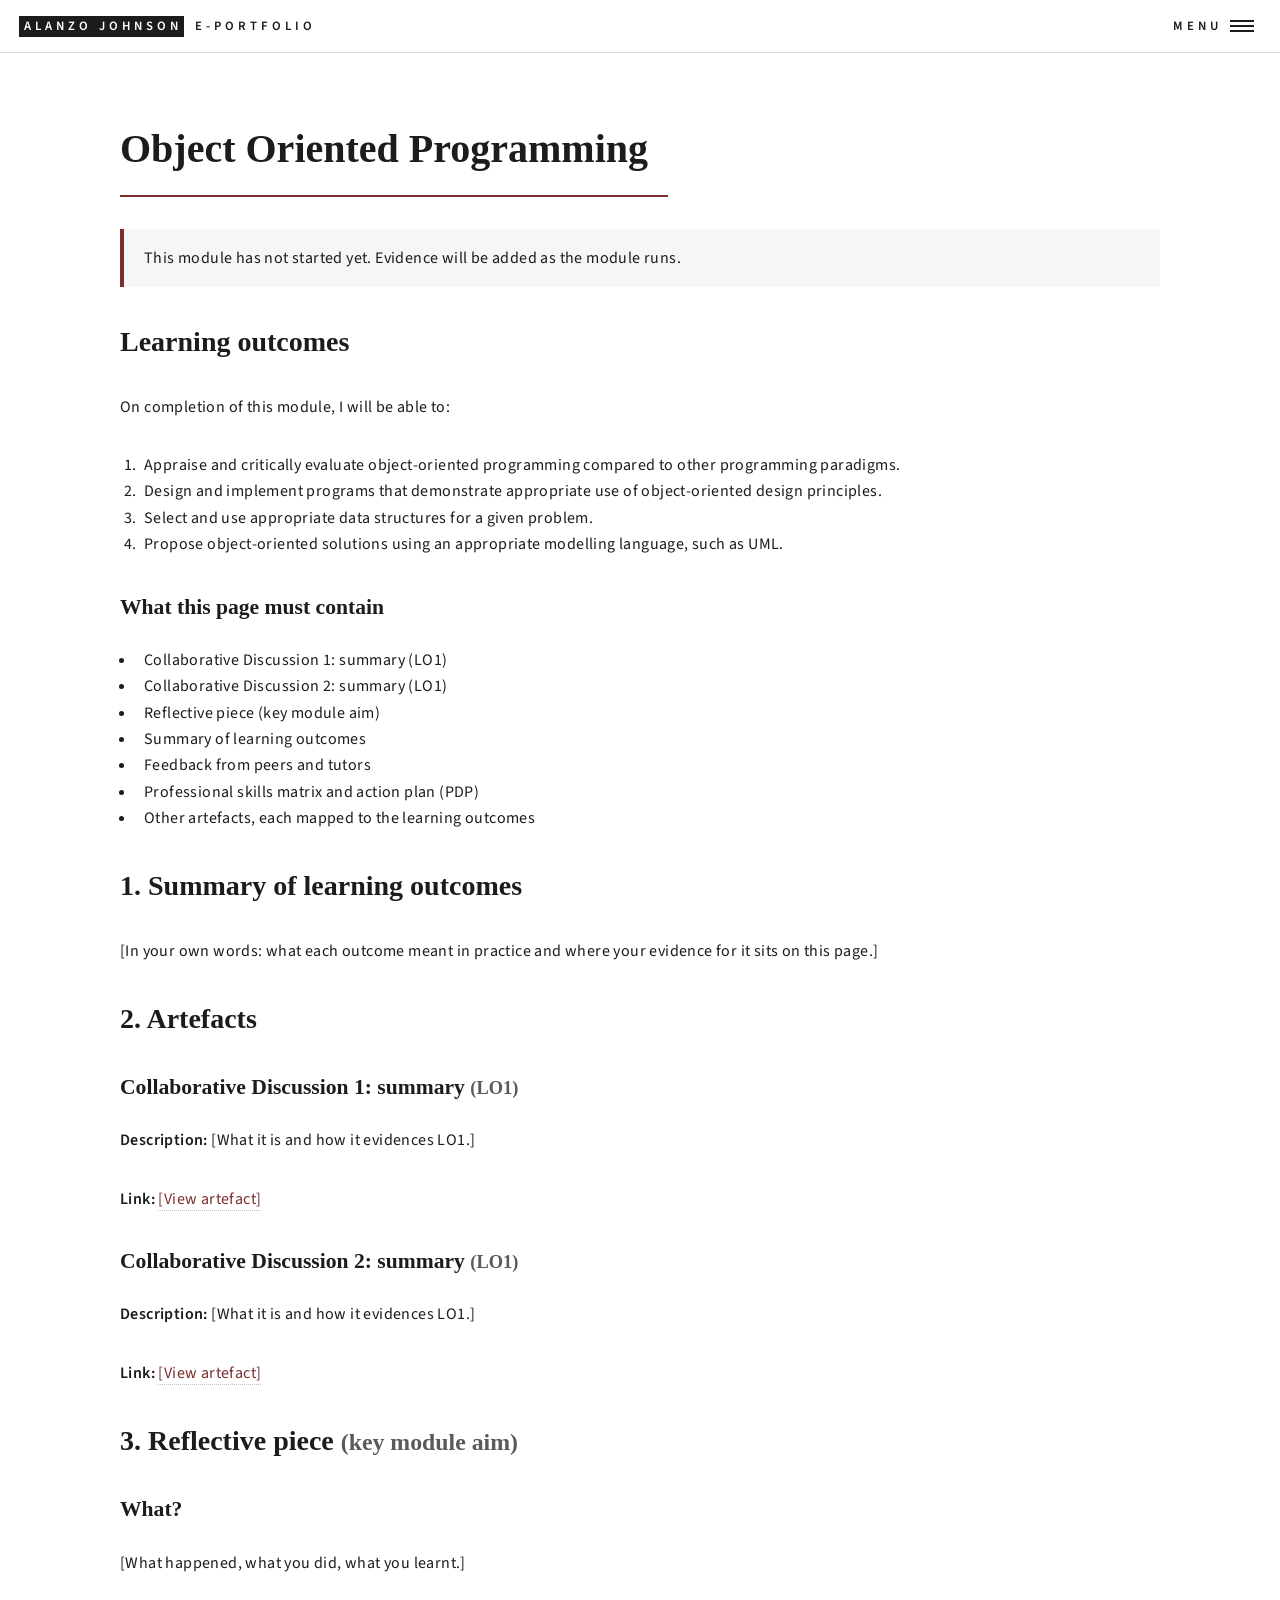
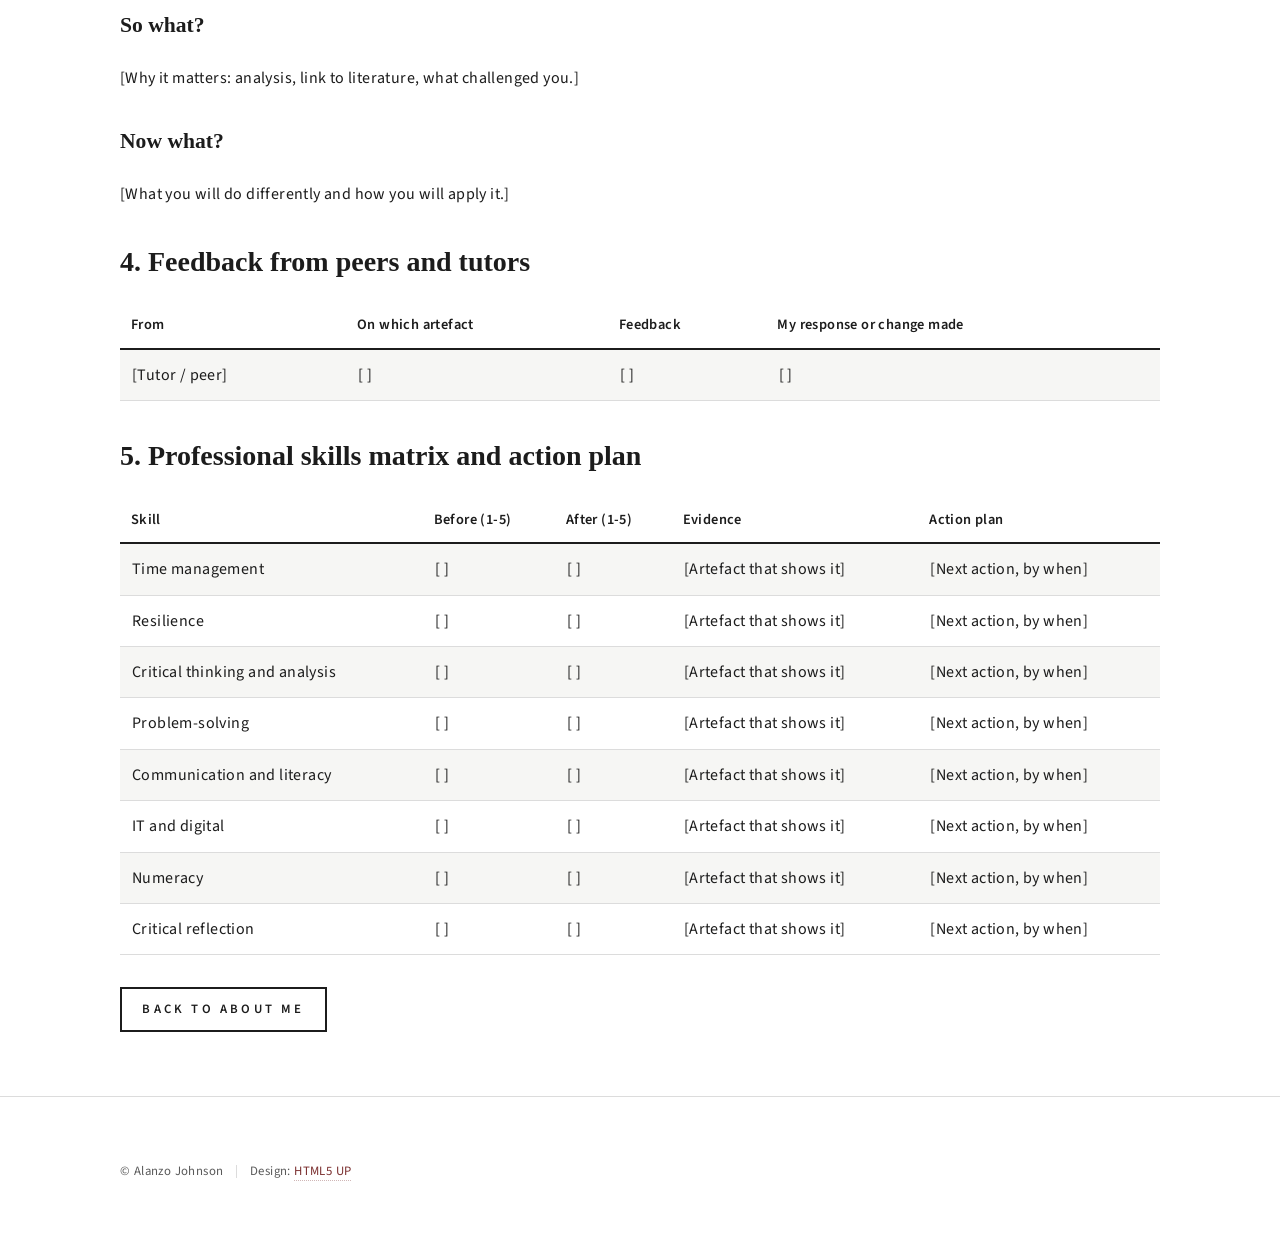
==== object-oriented-programming.html @ 995138ea "Add files via upload" ====
<!DOCTYPE HTML>
<!--
	Forty by HTML5 UP
	html5up.net | @ajlkn
	Free for personal and commercial use under the CCA 3.0 license (html5up.net/license)
-->
<html lang="en">
	<head>
		<title>Object Oriented Programming | Alanzo Johnson e-Portfolio</title>
		<meta charset="utf-8" />
		<meta name="viewport" content="width=device-width, initial-scale=1" />
		<link rel="stylesheet" href="assets/css/main.css" />
		<link rel="stylesheet" href="assets/css/custom.css" />
		<noscript><link rel="stylesheet" href="assets/css/noscript.css" /></noscript>
	</head>
	<body class="is-preload">
		<div id="wrapper">

			<!-- SITE HEADER (same on every page) -->
			<header id="header">
				<a href="index.html" class="logo"><strong>Alanzo Johnson</strong> <span>e-Portfolio</span></a>
				<nav><a href="#menu">Menu</a></nav>
			</header>

			<!-- NAVIGATION MENU (same on every page) -->
			<nav id="menu">
				<ul class="links">
					<li><a href="index.html">About Me</a></li>
					<li><a href="secure-software-development.html">Secure Software Development</a></li>
					<li><a href="object-oriented-programming.html">Object Oriented Programming</a></li>
					<li><a href="security-risk-management.html">Security Risk Management</a></li>
					<li><a href="software-engineering-project-management.html">Software Engineering Project Management</a></li>
					<li><a href="research-methods-professional-practice.html">Research Methods and Professional Practice</a></li>
				</ul>
			</nav>

			<div id="main" class="alt">
				<section id="one">
					<div class="inner">

						<header class="major"><h1>Object Oriented Programming</h1></header>

						<div class="status-note">This module has not started yet. Evidence will be added as the module runs.</div>

						<!-- LEARNING OUTCOMES (official) -->
						<h2 id="outcomes">Learning outcomes</h2>
						<p>On completion of this module, I will be able to:</p>
						<ol>
							<li>Appraise and critically evaluate object-oriented programming compared to other programming paradigms.</li>
							<li>Design and implement programs that demonstrate appropriate use of object-oriented design principles.</li>
							<li>Select and use appropriate data structures for a given problem.</li>
							<li>Propose object-oriented solutions using an appropriate modelling language, such as UML.</li>
						</ol>

						<!-- E-PORTFOLIO REQUIREMENTS CHECKLIST -->
						<h3>What this page must contain</h3>
						<ul>
							<li>Collaborative Discussion 1: summary (LO1)</li>
							<li>Collaborative Discussion 2: summary (LO1)</li>
							<li>Reflective piece (key module aim)</li>
							<li>Summary of learning outcomes</li>
							<li>Feedback from peers and tutors</li>
							<li>Professional skills matrix and action plan (PDP)</li>
							<li>Other artefacts, each mapped to the learning outcomes</li>
						</ul>

						<!-- SUMMARY OF LEARNING OUTCOMES (your own words) -->
						<h2 id="summary">1. Summary of learning outcomes</h2>
						<p>[In your own words: what each outcome meant in practice and where your evidence for it sits on this page.]</p>

						<!-- ARTEFACTS -->
						<h2 id="artefacts">2. Artefacts</h2>
						<h3>Collaborative Discussion 1: summary <span class="lo-ref">(LO1)</span></h3>
						<p><strong>Description:</strong> [What it is and how it evidences LO1.]</p>
						<p><strong>Link:</strong> <a href="[link]">[View artefact]</a></p>

						<h3>Collaborative Discussion 2: summary <span class="lo-ref">(LO1)</span></h3>
						<p><strong>Description:</strong> [What it is and how it evidences LO1.]</p>
						<p><strong>Link:</strong> <a href="[link]">[View artefact]</a></p>

						<!-- REFLECTIVE PIECE: What? So what? Now what? (Rolfe et al., 2001) -->
						<h2 id="reflection">3. Reflective piece <span class="lo-ref">(key module aim)</span></h2>
						<h3>What?</h3>
						<p>[What happened, what you did, what you learnt.]</p>
						<h3>So what?</h3>
						<p>[Why it matters: analysis, link to literature, what challenged you.]</p>
						<h3>Now what?</h3>
						<p>[What you will do differently and how you will apply it.]</p>

						<!-- FEEDBACK -->
						<h2 id="feedback">4. Feedback from peers and tutors</h2>
						<div class="table-wrapper">
							<table>
								<thead><tr><th>From</th><th>On which artefact</th><th>Feedback</th><th>My response or change made</th></tr></thead>
								<tbody><tr><td>[Tutor / peer]</td><td>[ ]</td><td>[ ]</td><td>[ ]</td></tr></tbody>
							</table>
						</div>

						<!-- SKILLS MATRIX: rate 1 (novice) to 5 (expert) -->
						<h2 id="skills">5. Professional skills matrix and action plan</h2>
						<div class="table-wrapper">
							<table>
								<thead><tr><th>Skill</th><th>Before (1-5)</th><th>After (1-5)</th><th>Evidence</th><th>Action plan</th></tr></thead>
								<tbody>
									<tr><td>Time management</td><td>[ ]</td><td>[ ]</td><td>[Artefact that shows it]</td><td>[Next action, by when]</td></tr>
									<tr><td>Resilience</td><td>[ ]</td><td>[ ]</td><td>[Artefact that shows it]</td><td>[Next action, by when]</td></tr>
									<tr><td>Critical thinking and analysis</td><td>[ ]</td><td>[ ]</td><td>[Artefact that shows it]</td><td>[Next action, by when]</td></tr>
									<tr><td>Problem-solving</td><td>[ ]</td><td>[ ]</td><td>[Artefact that shows it]</td><td>[Next action, by when]</td></tr>
									<tr><td>Communication and literacy</td><td>[ ]</td><td>[ ]</td><td>[Artefact that shows it]</td><td>[Next action, by when]</td></tr>
									<tr><td>IT and digital</td><td>[ ]</td><td>[ ]</td><td>[Artefact that shows it]</td><td>[Next action, by when]</td></tr>
									<tr><td>Numeracy</td><td>[ ]</td><td>[ ]</td><td>[Artefact that shows it]</td><td>[Next action, by when]</td></tr>
									<tr><td>Critical reflection</td><td>[ ]</td><td>[ ]</td><td>[Artefact that shows it]</td><td>[Next action, by when]</td></tr>
								</tbody>
							</table>
						</div>

						<ul class="actions"><li><a href="index.html" class="button">Back to About Me</a></li></ul>

					</div>
				</section>
			</div>

			<!-- FOOTER (keep the HTML5 UP credit: licence requirement) -->
			<footer id="footer">
				<div class="inner">
					<ul class="copyright">
						<li>&copy; Alanzo Johnson</li><li>Design: <a href="https://html5up.net">HTML5 UP</a></li>
					</ul>
				</div>
			</footer>

		</div>

		<!-- Scripts: do not change -->
		<script src="assets/js/jquery.min.js"></script>
		<script src="assets/js/jquery.scrolly.min.js"></script>
		<script src="assets/js/jquery.scrollex.min.js"></script>
		<script src="assets/js/browser.min.js"></script>
		<script src="assets/js/breakpoints.min.js"></script>
		<script src="assets/js/util.js"></script>
		<script src="assets/js/main.js"></script>
	</body>
</html>
---- assets/css/main.css ----
@import url(fontawesome-all.min.css);
@import url("https://fonts.googleapis.com/css?family=Source+Sans+Pro:300,300italic,600,600italic");

/*
	Forty by HTML5 UP
	html5up.net | @ajlkn
	Free for personal and commercial use under the CCA 3.0 license (html5up.net/license)
*/

html, body, div, span, applet, object,
iframe, h1, h2, h3, h4, h5, h6, p, blockquote,
pre, a, abbr, acronym, address, big, cite,
code, del, dfn, em, img, ins, kbd, q, s, samp,
small, strike, strong, sub, sup, tt, var, b,
u, i, center, dl, dt, dd, ol, ul, li, fieldset,
form, label, legend, table, caption, tbody,
tfoot, thead, tr, th, td, article, aside,
canvas, details, embed, figure, figcaption,
footer, header, hgroup, menu, nav, output, ruby,
section, summary, time, mark, audio, video {
	margin: 0;
	padding: 0;
	border: 0;
	font-size: 100%;
	font: inherit;
	vertical-align: baseline;}

article, aside, details, figcaption, figure,
footer, header, hgroup, menu, nav, section {
	display: block;}

body {
	line-height: 1;
}

ol, ul {
	list-style: none;
}

blockquote, q {
	quotes: none;
}

	blockquote:before, blockquote:after, q:before, q:after {
		content: '';
		content: none;
	}

table {
	border-collapse: collapse;
	border-spacing: 0;
}

body {
	-webkit-text-size-adjust: none;
}

mark {
	background-color: transparent;
	color: inherit;
}

input::-moz-focus-inner {
	border: 0;
	padding: 0;
}

input, select, textarea {
	-moz-appearance: none;
	-webkit-appearance: none;
	-ms-appearance: none;
	appearance: none;
}

/* Basic */

	@-ms-viewport {
		width: device-width;
	}

	body {
		-ms-overflow-style: scrollbar;
	}

	@media screen and (max-width: 480px) {

		html, body {
			min-width: 320px;
		}

	}

	html {
		box-sizing: border-box;
	}

	*, *:before, *:after {
		box-sizing: inherit;
	}

	body {
		background: #242943;
	}

		body.is-preload *, body.is-preload *:before, body.is-preload *:after {
			-moz-animation: none !important;
			-webkit-animation: none !important;
			-ms-animation: none !important;
			animation: none !important;
			-moz-transition: none !important;
			-webkit-transition: none !important;
			-ms-transition: none !important;
			transition: none !important;
		}

/* Type */

	body, input, select, textarea {
		color: #ffffff;
		font-family: "Source Sans Pro", Helvetica, sans-serif;
		font-size: 17pt;
		font-weight: 300;
		letter-spacing: 0.025em;
		line-height: 1.65;
	}

		@media screen and (max-width: 1680px) {

			body, input, select, textarea {
				font-size: 14pt;
			}

		}

		@media screen and (max-width: 1280px) {

			body, input, select, textarea {
				font-size: 12pt;
			}

		}

		@media screen and (max-width: 360px) {

			body, input, select, textarea {
				font-size: 11pt;
			}

		}

	a {
		-moz-transition: color 0.2s ease-in-out, border-bottom-color 0.2s ease-in-out;
		-webkit-transition: color 0.2s ease-in-out, border-bottom-color 0.2s ease-in-out;
		-ms-transition: color 0.2s ease-in-out, border-bottom-color 0.2s ease-in-out;
		transition: color 0.2s ease-in-out, border-bottom-color 0.2s ease-in-out;
		border-bottom: dotted 1px;
		color: inherit;
		text-decoration: none;
	}

		a:hover {
			border-bottom-color: transparent;
			color: #9bf1ff !important;
		}

		a:active {
			color: #53e3fb !important;
		}

	strong, b {
		color: #ffffff;
		font-weight: 600;
	}

	em, i {
		font-style: italic;
	}

	p {
		margin: 0 0 2em 0;
	}

	h1, h2, h3, h4, h5, h6 {
		color: #ffffff;
		font-weight: 600;
		line-height: 1.65;
		margin: 0 0 1em 0;
	}

		h1 a, h2 a, h3 a, h4 a, h5 a, h6 a {
			color: inherit;
			border-bottom: 0;
		}

	h1 {
		font-size: 2.5em;
	}

	h2 {
		font-size: 1.75em;
	}

	h3 {
		font-size: 1.35em;
	}

	h4 {
		font-size: 1.1em;
	}

	h5 {
		font-size: 0.9em;
	}

	h6 {
		font-size: 0.7em;
	}

	@media screen and (max-width: 736px) {

		h1 {
			font-size: 2em;
		}

		h2 {
			font-size: 1.5em;
		}

		h3 {
			font-size: 1.25em;
		}

	}

	sub {
		font-size: 0.8em;
		position: relative;
		top: 0.5em;
	}

	sup {
		font-size: 0.8em;
		position: relative;
		top: -0.5em;
	}

	blockquote {
		border-left: solid 4px rgba(212, 212, 255, 0.1);
		font-style: italic;
		margin: 0 0 2em 0;
		padding: 0.5em 0 0.5em 2em;
	}

	code {
		background: rgba(212, 212, 255, 0.035);
		font-family: "Courier New", monospace;
		font-size: 0.9em;
		margin: 0 0.25em;
		padding: 0.25em 0.65em;
	}

	pre {
		-webkit-overflow-scrolling: touch;
		font-family: "Courier New", monospace;
		font-size: 0.9em;
		margin: 0 0 2em 0;
	}

		pre code {
			display: block;
			line-height: 1.75;
			padding: 1em 1.5em;
			overflow-x: auto;
		}

	hr {
		border: 0;
		border-bottom: solid 1px rgba(212, 212, 255, 0.1);
		margin: 2em 0;
	}

		hr.major {
			margin: 3em 0;
		}

	.align-left {
		text-align: left;
	}

	.align-center {
		text-align: center;
	}

	.align-right {
		text-align: right;
	}

/* Row */

	.row {
		display: flex;
		flex-wrap: wrap;
		box-sizing: border-box;
		align-items: stretch;
	}

		.row > * {
			box-sizing: border-box;
		}

		.row.gtr-uniform > * > :last-child {
			margin-bottom: 0;
		}

		.row.aln-left {
			justify-content: flex-start;
		}

		.row.aln-center {
			justify-content: center;
		}

		.row.aln-right {
			justify-content: flex-end;
		}

		.row.aln-top {
			align-items: flex-start;
		}

		.row.aln-middle {
			align-items: center;
		}

		.row.aln-bottom {
			align-items: flex-end;
		}

		.row > .imp {
			order: -1;
		}

		.row > .col-1 {
			width: 8.33333%;
		}

		.row > .off-1 {
			margin-left: 8.33333%;
		}

		.row > .col-2 {
			width: 16.66667%;
		}

		.row > .off-2 {
			margin-left: 16.66667%;
		}

		.row > .col-3 {
			width: 25%;
		}

		.row > .off-3 {
			margin-left: 25%;
		}

		.row > .col-4 {
			width: 33.33333%;
		}

		.row > .off-4 {
			margin-left: 33.33333%;
		}

		.row > .col-5 {
			width: 41.66667%;
		}

		.row > .off-5 {
			margin-left: 41.66667%;
		}

		.row > .col-6 {
			width: 50%;
		}

		.row > .off-6 {
			margin-left: 50%;
		}

		.row > .col-7 {
			width: 58.33333%;
		}

		.row > .off-7 {
			margin-left: 58.33333%;
		}

		.row > .col-8 {
			width: 66.66667%;
		}

		.row > .off-8 {
			margin-left: 66.66667%;
		}

		.row > .col-9 {
			width: 75%;
		}

		.row > .off-9 {
			margin-left: 75%;
		}

		.row > .col-10 {
			width: 83.33333%;
		}

		.row > .off-10 {
			margin-left: 83.33333%;
		}

		.row > .col-11 {
			width: 91.66667%;
		}

		.row > .off-11 {
			margin-left: 91.66667%;
		}

		.row > .col-12 {
			width: 100%;
		}

		.row > .off-12 {
			margin-left: 100%;
		}

		.row.gtr-0 {
			margin-top: 0;
			margin-left: 0em;
		}

			.row.gtr-0 > * {
				padding: 0 0 0 0em;
			}

			.row.gtr-0.gtr-uniform {
				margin-top: 0em;
			}

				.row.gtr-0.gtr-uniform > * {
					padding-top: 0em;
				}

		.row.gtr-25 {
			margin-top: 0;
			margin-left: -0.5em;
		}

			.row.gtr-25 > * {
				padding: 0 0 0 0.5em;
			}

			.row.gtr-25.gtr-uniform {
				margin-top: -0.5em;
			}

				.row.gtr-25.gtr-uniform > * {
					padding-top: 0.5em;
				}

		.row.gtr-50 {
			margin-top: 0;
			margin-left: -1em;
		}

			.row.gtr-50 > * {
				padding: 0 0 0 1em;
			}

			.row.gtr-50.gtr-uniform {
				margin-top: -1em;
			}

				.row.gtr-50.gtr-uniform > * {
					padding-top: 1em;
				}

		.row {
			margin-top: 0;
			margin-left: -2em;
		}

			.row > * {
				padding: 0 0 0 2em;
			}

			.row.gtr-uniform {
				margin-top: -2em;
			}

				.row.gtr-uniform > * {
					padding-top: 2em;
				}

		.row.gtr-150 {
			margin-top: 0;
			margin-left: -3em;
		}

			.row.gtr-150 > * {
				padding: 0 0 0 3em;
			}

			.row.gtr-150.gtr-uniform {
				margin-top: -3em;
			}

				.row.gtr-150.gtr-uniform > * {
					padding-top: 3em;
				}

		.row.gtr-200 {
			margin-top: 0;
			margin-left: -4em;
		}

			.row.gtr-200 > * {
				padding: 0 0 0 4em;
			}

			.row.gtr-200.gtr-uniform {
				margin-top: -4em;
			}

				.row.gtr-200.gtr-uniform > * {
					padding-top: 4em;
				}

		@media screen and (max-width: 1680px) {

			.row {
				display: flex;
				flex-wrap: wrap;
				box-sizing: border-box;
				align-items: stretch;
			}

				.row > * {
					box-sizing: border-box;
				}

				.row.gtr-uniform > * > :last-child {
					margin-bottom: 0;
				}

				.row.aln-left {
					justify-content: flex-start;
				}

				.row.aln-center {
					justify-content: center;
				}

				.row.aln-right {
					justify-content: flex-end;
				}

				.row.aln-top {
					align-items: flex-start;
				}

				.row.aln-middle {
					align-items: center;
				}

				.row.aln-bottom {
					align-items: flex-end;
				}

				.row > .imp-xlarge {
					order: -1;
				}

				.row > .col-1-xlarge {
					width: 8.33333%;
				}

				.row > .off-1-xlarge {
					margin-left: 8.33333%;
				}

				.row > .col-2-xlarge {
					width: 16.66667%;
				}

				.row > .off-2-xlarge {
					margin-left: 16.66667%;
				}

				.row > .col-3-xlarge {
					width: 25%;
				}

				.row > .off-3-xlarge {
					margin-left: 25%;
				}

				.row > .col-4-xlarge {
					width: 33.33333%;
				}

				.row > .off-4-xlarge {
					margin-left: 33.33333%;
				}

				.row > .col-5-xlarge {
					width: 41.66667%;
				}

				.row > .off-5-xlarge {
					margin-left: 41.66667%;
				}

				.row > .col-6-xlarge {
					width: 50%;
				}

				.row > .off-6-xlarge {
					margin-left: 50%;
				}

				.row > .col-7-xlarge {
					width: 58.33333%;
				}

				.row > .off-7-xlarge {
					margin-left: 58.33333%;
				}

				.row > .col-8-xlarge {
					width: 66.66667%;
				}

				.row > .off-8-xlarge {
					margin-left: 66.66667%;
				}

				.row > .col-9-xlarge {
					width: 75%;
				}

				.row > .off-9-xlarge {
					margin-left: 75%;
				}

				.row > .col-10-xlarge {
					width: 83.33333%;
				}

				.row > .off-10-xlarge {
					margin-left: 83.33333%;
				}

				.row > .col-11-xlarge {
					width: 91.66667%;
				}

				.row > .off-11-xlarge {
					margin-left: 91.66667%;
				}

				.row > .col-12-xlarge {
					width: 100%;
				}

				.row > .off-12-xlarge {
					margin-left: 100%;
				}

				.row.gtr-0 {
					margin-top: 0;
					margin-left: 0em;
				}

					.row.gtr-0 > * {
						padding: 0 0 0 0em;
					}

					.row.gtr-0.gtr-uniform {
						margin-top: 0em;
					}

						.row.gtr-0.gtr-uniform > * {
							padding-top: 0em;
						}

				.row.gtr-25 {
					margin-top: 0;
					margin-left: -0.5em;
				}

					.row.gtr-25 > * {
						padding: 0 0 0 0.5em;
					}

					.row.gtr-25.gtr-uniform {
						margin-top: -0.5em;
					}

						.row.gtr-25.gtr-uniform > * {
							padding-top: 0.5em;
						}

				.row.gtr-50 {
					margin-top: 0;
					margin-left: -1em;
				}

					.row.gtr-50 > * {
						padding: 0 0 0 1em;
					}

					.row.gtr-50.gtr-uniform {
						margin-top: -1em;
					}

						.row.gtr-50.gtr-uniform > * {
							padding-top: 1em;
						}

				.row {
					margin-top: 0;
					margin-left: -2em;
				}

					.row > * {
						padding: 0 0 0 2em;
					}

					.row.gtr-uniform {
						margin-top: -2em;
					}

						.row.gtr-uniform > * {
							padding-top: 2em;
						}

				.row.gtr-150 {
					margin-top: 0;
					margin-left: -3em;
				}

					.row.gtr-150 > * {
						padding: 0 0 0 3em;
					}

					.row.gtr-150.gtr-uniform {
						margin-top: -3em;
					}

						.row.gtr-150.gtr-uniform > * {
							padding-top: 3em;
						}

				.row.gtr-200 {
					margin-top: 0;
					margin-left: -4em;
				}

					.row.gtr-200 > * {
						padding: 0 0 0 4em;
					}

					.row.gtr-200.gtr-uniform {
						margin-top: -4em;
					}

						.row.gtr-200.gtr-uniform > * {
							padding-top: 4em;
						}

		}

		@media screen and (max-width: 1280px) {

			.row {
				display: flex;
				flex-wrap: wrap;
				box-sizing: border-box;
				align-items: stretch;
			}

				.row > * {
					box-sizing: border-box;
				}

				.row.gtr-uniform > * > :last-child {
					margin-bottom: 0;
				}

				.row.aln-left {
					justify-content: flex-start;
				}

				.row.aln-center {
					justify-content: center;
				}

				.row.aln-right {
					justify-content: flex-end;
				}

				.row.aln-top {
					align-items: flex-start;
				}

				.row.aln-middle {
					align-items: center;
				}

				.row.aln-bottom {
					align-items: flex-end;
				}

				.row > .imp-large {
					order: -1;
				}

				.row > .col-1-large {
					width: 8.33333%;
				}

				.row > .off-1-large {
					margin-left: 8.33333%;
				}

				.row > .col-2-large {
					width: 16.66667%;
				}

				.row > .off-2-large {
					margin-left: 16.66667%;
				}

				.row > .col-3-large {
					width: 25%;
				}

				.row > .off-3-large {
					margin-left: 25%;
				}

				.row > .col-4-large {
					width: 33.33333%;
				}

				.row > .off-4-large {
					margin-left: 33.33333%;
				}

				.row > .col-5-large {
					width: 41.66667%;
				}

				.row > .off-5-large {
					margin-left: 41.66667%;
				}

				.row > .col-6-large {
					width: 50%;
				}

				.row > .off-6-large {
					margin-left: 50%;
				}

				.row > .col-7-large {
					width: 58.33333%;
				}

				.row > .off-7-large {
					margin-left: 58.33333%;
				}

				.row > .col-8-large {
					width: 66.66667%;
				}

				.row > .off-8-large {
					margin-left: 66.66667%;
				}

				.row > .col-9-large {
					width: 75%;
				}

				.row > .off-9-large {
					margin-left: 75%;
				}

				.row > .col-10-large {
					width: 83.33333%;
				}

				.row > .off-10-large {
					margin-left: 83.33333%;
				}

				.row > .col-11-large {
					width: 91.66667%;
				}

				.row > .off-11-large {
					margin-left: 91.66667%;
				}

				.row > .col-12-large {
					width: 100%;
				}

				.row > .off-12-large {
					margin-left: 100%;
				}

				.row.gtr-0 {
					margin-top: 0;
					margin-left: 0em;
				}

					.row.gtr-0 > * {
						padding: 0 0 0 0em;
					}

					.row.gtr-0.gtr-uniform {
						margin-top: 0em;
					}

						.row.gtr-0.gtr-uniform > * {
							padding-top: 0em;
						}

				.row.gtr-25 {
					margin-top: 0;
					margin-left: -0.375em;
				}

					.row.gtr-25 > * {
						padding: 0 0 0 0.375em;
					}

					.row.gtr-25.gtr-uniform {
						margin-top: -0.375em;
					}

						.row.gtr-25.gtr-uniform > * {
							padding-top: 0.375em;
						}

				.row.gtr-50 {
					margin-top: 0;
					margin-left: -0.75em;
				}

					.row.gtr-50 > * {
						padding: 0 0 0 0.75em;
					}

					.row.gtr-50.gtr-uniform {
						margin-top: -0.75em;
					}

						.row.gtr-50.gtr-uniform > * {
							padding-top: 0.75em;
						}

				.row {
					margin-top: 0;
					margin-left: -1.5em;
				}

					.row > * {
						padding: 0 0 0 1.5em;
					}

					.row.gtr-uniform {
						margin-top: -1.5em;
					}

						.row.gtr-uniform > * {
							padding-top: 1.5em;
						}

				.row.gtr-150 {
					margin-top: 0;
					margin-left: -2.25em;
				}

					.row.gtr-150 > * {
						padding: 0 0 0 2.25em;
					}

					.row.gtr-150.gtr-uniform {
						margin-top: -2.25em;
					}

						.row.gtr-150.gtr-uniform > * {
							padding-top: 2.25em;
						}

				.row.gtr-200 {
					margin-top: 0;
					margin-left: -3em;
				}

					.row.gtr-200 > * {
						padding: 0 0 0 3em;
					}

					.row.gtr-200.gtr-uniform {
						margin-top: -3em;
					}

						.row.gtr-200.gtr-uniform > * {
							padding-top: 3em;
						}

		}

		@media screen and (max-width: 980px) {

			.row {
				display: flex;
				flex-wrap: wrap;
				box-sizing: border-box;
				align-items: stretch;
			}

				.row > * {
					box-sizing: border-box;
				}

				.row.gtr-uniform > * > :last-child {
					margin-bottom: 0;
				}

				.row.aln-left {
					justify-content: flex-start;
				}

				.row.aln-center {
					justify-content: center;
				}

				.row.aln-right {
					justify-content: flex-end;
				}

				.row.aln-top {
					align-items: flex-start;
				}

				.row.aln-middle {
					align-items: center;
				}

				.row.aln-bottom {
					align-items: flex-end;
				}

				.row > .imp-medium {
					order: -1;
				}

				.row > .col-1-medium {
					width: 8.33333%;
				}

				.row > .off-1-medium {
					margin-left: 8.33333%;
				}

				.row > .col-2-medium {
					width: 16.66667%;
				}

				.row > .off-2-medium {
					margin-left: 16.66667%;
				}

				.row > .col-3-medium {
					width: 25%;
				}

				.row > .off-3-medium {
					margin-left: 25%;
				}

				.row > .col-4-medium {
					width: 33.33333%;
				}

				.row > .off-4-medium {
					margin-left: 33.33333%;
				}

				.row > .col-5-medium {
					width: 41.66667%;
				}

				.row > .off-5-medium {
					margin-left: 41.66667%;
				}

				.row > .col-6-medium {
					width: 50%;
				}

				.row > .off-6-medium {
					margin-left: 50%;
				}

				.row > .col-7-medium {
					width: 58.33333%;
				}

				.row > .off-7-medium {
					margin-left: 58.33333%;
				}

				.row > .col-8-medium {
					width: 66.66667%;
				}

				.row > .off-8-medium {
					margin-left: 66.66667%;
				}

				.row > .col-9-medium {
					width: 75%;
				}

				.row > .off-9-medium {
					margin-left: 75%;
				}

				.row > .col-10-medium {
					width: 83.33333%;
				}

				.row > .off-10-medium {
					margin-left: 83.33333%;
				}

				.row > .col-11-medium {
					width: 91.66667%;
				}

				.row > .off-11-medium {
					margin-left: 91.66667%;
				}

				.row > .col-12-medium {
					width: 100%;
				}

				.row > .off-12-medium {
					margin-left: 100%;
				}

				.row.gtr-0 {
					margin-top: 0;
					margin-left: 0em;
				}

					.row.gtr-0 > * {
						padding: 0 0 0 0em;
					}

					.row.gtr-0.gtr-uniform {
						margin-top: 0em;
					}

						.row.gtr-0.gtr-uniform > * {
							padding-top: 0em;
						}

				.row.gtr-25 {
					margin-top: 0;
					margin-left: -0.375em;
				}

					.row.gtr-25 > * {
						padding: 0 0 0 0.375em;
					}

					.row.gtr-25.gtr-uniform {
						margin-top: -0.375em;
					}

						.row.gtr-25.gtr-uniform > * {
							padding-top: 0.375em;
						}

				.row.gtr-50 {
					margin-top: 0;
					margin-left: -0.75em;
				}

					.row.gtr-50 > * {
						padding: 0 0 0 0.75em;
					}

					.row.gtr-50.gtr-uniform {
						margin-top: -0.75em;
					}

						.row.gtr-50.gtr-uniform > * {
							padding-top: 0.75em;
						}

				.row {
					margin-top: 0;
					margin-left: -1.5em;
				}

					.row > * {
						padding: 0 0 0 1.5em;
					}

					.row.gtr-uniform {
						margin-top: -1.5em;
					}

						.row.gtr-uniform > * {
							padding-top: 1.5em;
						}

				.row.gtr-150 {
					margin-top: 0;
					margin-left: -2.25em;
				}

					.row.gtr-150 > * {
						padding: 0 0 0 2.25em;
					}

					.row.gtr-150.gtr-uniform {
						margin-top: -2.25em;
					}

						.row.gtr-150.gtr-uniform > * {
							padding-top: 2.25em;
						}

				.row.gtr-200 {
					margin-top: 0;
					margin-left: -3em;
				}

					.row.gtr-200 > * {
						padding: 0 0 0 3em;
					}

					.row.gtr-200.gtr-uniform {
						margin-top: -3em;
					}

						.row.gtr-200.gtr-uniform > * {
							padding-top: 3em;
						}

		}

		@media screen and (max-width: 736px) {

			.row {
				display: flex;
				flex-wrap: wrap;
				box-sizing: border-box;
				align-items: stretch;
			}

				.row > * {
					box-sizing: border-box;
				}

				.row.gtr-uniform > * > :last-child {
					margin-bottom: 0;
				}

				.row.aln-left {
					justify-content: flex-start;
				}

				.row.aln-center {
					justify-content: center;
				}

				.row.aln-right {
					justify-content: flex-end;
				}

				.row.aln-top {
					align-items: flex-start;
				}

				.row.aln-middle {
					align-items: center;
				}

				.row.aln-bottom {
					align-items: flex-end;
				}

				.row > .imp-small {
					order: -1;
				}

				.row > .col-1-small {
					width: 8.33333%;
				}

				.row > .off-1-small {
					margin-left: 8.33333%;
				}

				.row > .col-2-small {
					width: 16.66667%;
				}

				.row > .off-2-small {
					margin-left: 16.66667%;
				}

				.row > .col-3-small {
					width: 25%;
				}

				.row > .off-3-small {
					margin-left: 25%;
				}

				.row > .col-4-small {
					width: 33.33333%;
				}

				.row > .off-4-small {
					margin-left: 33.33333%;
				}

				.row > .col-5-small {
					width: 41.66667%;
				}

				.row > .off-5-small {
					margin-left: 41.66667%;
				}

				.row > .col-6-small {
					width: 50%;
				}

				.row > .off-6-small {
					margin-left: 50%;
				}

				.row > .col-7-small {
					width: 58.33333%;
				}

				.row > .off-7-small {
					margin-left: 58.33333%;
				}

				.row > .col-8-small {
					width: 66.66667%;
				}

				.row > .off-8-small {
					margin-left: 66.66667%;
				}

				.row > .col-9-small {
					width: 75%;
				}

				.row > .off-9-small {
					margin-left: 75%;
				}

				.row > .col-10-small {
					width: 83.33333%;
				}

				.row > .off-10-small {
					margin-left: 83.33333%;
				}

				.row > .col-11-small {
					width: 91.66667%;
				}

				.row > .off-11-small {
					margin-left: 91.66667%;
				}

				.row > .col-12-small {
					width: 100%;
				}

				.row > .off-12-small {
					margin-left: 100%;
				}

				.row.gtr-0 {
					margin-top: 0;
					margin-left: 0em;
				}

					.row.gtr-0 > * {
						padding: 0 0 0 0em;
					}

					.row.gtr-0.gtr-uniform {
						margin-top: 0em;
					}

						.row.gtr-0.gtr-uniform > * {
							padding-top: 0em;
						}

				.row.gtr-25 {
					margin-top: 0;
					margin-left: -0.3125em;
				}

					.row.gtr-25 > * {
						padding: 0 0 0 0.3125em;
					}

					.row.gtr-25.gtr-uniform {
						margin-top: -0.3125em;
					}

						.row.gtr-25.gtr-uniform > * {
							padding-top: 0.3125em;
						}

				.row.gtr-50 {
					margin-top: 0;
					margin-left: -0.625em;
				}

					.row.gtr-50 > * {
						padding: 0 0 0 0.625em;
					}

					.row.gtr-50.gtr-uniform {
						margin-top: -0.625em;
					}

						.row.gtr-50.gtr-uniform > * {
							padding-top: 0.625em;
						}

				.row {
					margin-top: 0;
					margin-left: -1.25em;
				}

					.row > * {
						padding: 0 0 0 1.25em;
					}

					.row.gtr-uniform {
						margin-top: -1.25em;
					}

						.row.gtr-uniform > * {
							padding-top: 1.25em;
						}

				.row.gtr-150 {
					margin-top: 0;
					margin-left: -1.875em;
				}

					.row.gtr-150 > * {
						padding: 0 0 0 1.875em;
					}

					.row.gtr-150.gtr-uniform {
						margin-top: -1.875em;
					}

						.row.gtr-150.gtr-uniform > * {
							padding-top: 1.875em;
						}

				.row.gtr-200 {
					margin-top: 0;
					margin-left: -2.5em;
				}

					.row.gtr-200 > * {
						padding: 0 0 0 2.5em;
					}

					.row.gtr-200.gtr-uniform {
						margin-top: -2.5em;
					}

						.row.gtr-200.gtr-uniform > * {
							padding-top: 2.5em;
						}

		}

		@media screen and (max-width: 480px) {

			.row {
				display: flex;
				flex-wrap: wrap;
				box-sizing: border-box;
				align-items: stretch;
			}

				.row > * {
					box-sizing: border-box;
				}

				.row.gtr-uniform > * > :last-child {
					margin-bottom: 0;
				}

				.row.aln-left {
					justify-content: flex-start;
				}

				.row.aln-center {
					justify-content: center;
				}

				.row.aln-right {
					justify-content: flex-end;
				}

				.row.aln-top {
					align-items: flex-start;
				}

				.row.aln-middle {
					align-items: center;
				}

				.row.aln-bottom {
					align-items: flex-end;
				}

				.row > .imp-xsmall {
					order: -1;
				}

				.row > .col-1-xsmall {
					width: 8.33333%;
				}

				.row > .off-1-xsmall {
					margin-left: 8.33333%;
				}

				.row > .col-2-xsmall {
					width: 16.66667%;
				}

				.row > .off-2-xsmall {
					margin-left: 16.66667%;
				}

				.row > .col-3-xsmall {
					width: 25%;
				}

				.row > .off-3-xsmall {
					margin-left: 25%;
				}

				.row > .col-4-xsmall {
					width: 33.33333%;
				}

				.row > .off-4-xsmall {
					margin-left: 33.33333%;
				}

				.row > .col-5-xsmall {
					width: 41.66667%;
				}

				.row > .off-5-xsmall {
					margin-left: 41.66667%;
				}

				.row > .col-6-xsmall {
					width: 50%;
				}

				.row > .off-6-xsmall {
					margin-left: 50%;
				}

				.row > .col-7-xsmall {
					width: 58.33333%;
				}

				.row > .off-7-xsmall {
					margin-left: 58.33333%;
				}

				.row > .col-8-xsmall {
					width: 66.66667%;
				}

				.row > .off-8-xsmall {
					margin-left: 66.66667%;
				}

				.row > .col-9-xsmall {
					width: 75%;
				}

				.row > .off-9-xsmall {
					margin-left: 75%;
				}

				.row > .col-10-xsmall {
					width: 83.33333%;
				}

				.row > .off-10-xsmall {
					margin-left: 83.33333%;
				}

				.row > .col-11-xsmall {
					width: 91.66667%;
				}

				.row > .off-11-xsmall {
					margin-left: 91.66667%;
				}

				.row > .col-12-xsmall {
					width: 100%;
				}

				.row > .off-12-xsmall {
					margin-left: 100%;
				}

				.row.gtr-0 {
					margin-top: 0;
					margin-left: 0em;
				}

					.row.gtr-0 > * {
						padding: 0 0 0 0em;
					}

					.row.gtr-0.gtr-uniform {
						margin-top: 0em;
					}

						.row.gtr-0.gtr-uniform > * {
							padding-top: 0em;
						}

				.row.gtr-25 {
					margin-top: 0;
					margin-left: -0.3125em;
				}

					.row.gtr-25 > * {
						padding: 0 0 0 0.3125em;
					}

					.row.gtr-25.gtr-uniform {
						margin-top: -0.3125em;
					}

						.row.gtr-25.gtr-uniform > * {
							padding-top: 0.3125em;
						}

				.row.gtr-50 {
					margin-top: 0;
					margin-left: -0.625em;
				}

					.row.gtr-50 > * {
						padding: 0 0 0 0.625em;
					}

					.row.gtr-50.gtr-uniform {
						margin-top: -0.625em;
					}

						.row.gtr-50.gtr-uniform > * {
							padding-top: 0.625em;
						}

				.row {
					margin-top: 0;
					margin-left: -1.25em;
				}

					.row > * {
						padding: 0 0 0 1.25em;
					}

					.row.gtr-uniform {
						margin-top: -1.25em;
					}

						.row.gtr-uniform > * {
							padding-top: 1.25em;
						}

				.row.gtr-150 {
					margin-top: 0;
					margin-left: -1.875em;
				}

					.row.gtr-150 > * {
						padding: 0 0 0 1.875em;
					}

					.row.gtr-150.gtr-uniform {
						margin-top: -1.875em;
					}

						.row.gtr-150.gtr-uniform > * {
							padding-top: 1.875em;
						}

				.row.gtr-200 {
					margin-top: 0;
					margin-left: -2.5em;
				}

					.row.gtr-200 > * {
						padding: 0 0 0 2.5em;
					}

					.row.gtr-200.gtr-uniform {
						margin-top: -2.5em;
					}

						.row.gtr-200.gtr-uniform > * {
							padding-top: 2.5em;
						}

		}

/* Section/Article */

	section.special, article.special {
		text-align: center;
	}

	header.major {
		width: -moz-max-content;
		width: -webkit-max-content;
		width: -ms-max-content;
		width: max-content;
		margin-bottom: 2em;
	}

		header.major > :first-child {
			margin-bottom: 0;
			width: calc(100% + 0.5em);
		}

			header.major > :first-child:after {
				content: '';
				background-color: #ffffff;
				display: block;
				height: 2px;
				margin: 0.325em 0 0.5em 0;
				width: 100%;
			}

		header.major > p {
			font-size: 0.7em;
			font-weight: 600;
			letter-spacing: 0.25em;
			margin-bottom: 0;
			text-transform: uppercase;
		}

		body.is-ie header.major > :first-child:after {
			max-width: 9em;
		}

		body.is-ie header.major > h1:after {
			max-width: 100% !important;
		}

	@media screen and (max-width: 736px) {

		header.major > p br {
			display: none;
		}

	}

/* Form */

	form {
		margin: 0 0 2em 0;
	}

		form > :last-child {
			margin-bottom: 0;
		}

		form > .fields {
			display: -moz-flex;
			display: -webkit-flex;
			display: -ms-flex;
			display: flex;
			-moz-flex-wrap: wrap;
			-webkit-flex-wrap: wrap;
			-ms-flex-wrap: wrap;
			flex-wrap: wrap;
			width: calc(100% + 3em);
			margin: -1.5em 0 2em -1.5em;
		}

			form > .fields > .field {
				-moz-flex-grow: 0;
				-webkit-flex-grow: 0;
				-ms-flex-grow: 0;
				flex-grow: 0;
				-moz-flex-shrink: 0;
				-webkit-flex-shrink: 0;
				-ms-flex-shrink: 0;
				flex-shrink: 0;
				padding: 1.5em 0 0 1.5em;
				width: calc(100% - 1.5em);
			}

				form > .fields > .field.half {
					width: calc(50% - 0.75em);
				}

				form > .fields > .field.third {
					width: calc(100%/3 - 0.5em);
				}

				form > .fields > .field.quarter {
					width: calc(25% - 0.375em);
				}

		@media screen and (max-width: 480px) {

			form > .fields {
				width: calc(100% + 3em);
				margin: -1.5em 0 2em -1.5em;
			}

				form > .fields > .field {
					padding: 1.5em 0 0 1.5em;
					width: calc(100% - 1.5em);
				}

					form > .fields > .field.half {
						width: calc(100% - 1.5em);
					}

					form > .fields > .field.third {
						width: calc(100% - 1.5em);
					}

					form > .fields > .field.quarter {
						width: calc(100% - 1.5em);
					}

		}

	label {
		color: #ffffff;
		display: block;
		font-size: 0.8em;
		font-weight: 600;
		letter-spacing: 0.25em;
		margin: 0 0 1em 0;
		text-transform: uppercase;
	}

	input[type="text"],
	input[type="password"],
	input[type="email"],
	input[type="tel"],
	input[type="search"],
	input[type="url"],
	select,
	textarea {
		-moz-appearance: none;
		-webkit-appearance: none;
		-ms-appearance: none;
		appearance: none;
		background: rgba(212, 212, 255, 0.035);
		border: none;
		border-radius: 0;
		color: inherit;
		display: block;
		outline: 0;
		padding: 0 1em;
		text-decoration: none;
		width: 100%;
	}

		input[type="text"]:invalid,
		input[type="password"]:invalid,
		input[type="email"]:invalid,
		input[type="tel"]:invalid,
		input[type="search"]:invalid,
		input[type="url"]:invalid,
		select:invalid,
		textarea:invalid {
			box-shadow: none;
		}

		input[type="text"]:focus,
		input[type="password"]:focus,
		input[type="email"]:focus,
		input[type="tel"]:focus,
		input[type="search"]:focus,
		input[type="url"]:focus,
		select:focus,
		textarea:focus {
			border-color: #9bf1ff;
			box-shadow: 0 0 0 2px #9bf1ff;
		}

	select {
		background-image: url("data:image/svg+xml;charset=utf8,%3Csvg xmlns='http://www.w3.org/2000/svg' width='40' height='40' preserveAspectRatio='none' viewBox='0 0 40 40'%3E%3Cpath d='M9.4,12.3l10.4,10.4l10.4-10.4c0.2-0.2,0.5-0.4,0.9-0.4c0.3,0,0.6,0.1,0.9,0.4l3.3,3.3c0.2,0.2,0.4,0.5,0.4,0.9 c0,0.4-0.1,0.6-0.4,0.9L20.7,31.9c-0.2,0.2-0.5,0.4-0.9,0.4c-0.3,0-0.6-0.1-0.9-0.4L4.3,17.3c-0.2-0.2-0.4-0.5-0.4-0.9 c0-0.4,0.1-0.6,0.4-0.9l3.3-3.3c0.2-0.2,0.5-0.4,0.9-0.4S9.1,12.1,9.4,12.3z' fill='rgba(212, 212, 255, 0.1)' /%3E%3C/svg%3E");
		background-size: 1.25rem;
		background-repeat: no-repeat;
		background-position: calc(100% - 1rem) center;
		height: 2.75em;
		padding-right: 2.75em;
		text-overflow: ellipsis;
	}

		select option {
			color: #ffffff;
			background: #242943;
		}

		select:focus::-ms-value {
			background-color: transparent;
		}

		select::-ms-expand {
			display: none;
		}

	input[type="text"],
	input[type="password"],
	input[type="email"],
	input[type="tel"],
	input[type="search"],
	input[type="url"],
	select {
		height: 2.75em;
	}

	textarea {
		padding: 0.75em 1em;
	}

	input[type="checkbox"],
	input[type="radio"] {
		-moz-appearance: none;
		-webkit-appearance: none;
		-ms-appearance: none;
		appearance: none;
		display: block;
		float: left;
		margin-right: -2em;
		opacity: 0;
		width: 1em;
		z-index: -1;
	}

		input[type="checkbox"] + label,
		input[type="radio"] + label {
			text-decoration: none;
			color: #ffffff;
			cursor: pointer;
			display: inline-block;
			font-weight: 300;
			padding-left: 2.65em;
			padding-right: 0.75em;
			position: relative;
		}

			input[type="checkbox"] + label:before,
			input[type="radio"] + label:before {
				-moz-osx-font-smoothing: grayscale;
				-webkit-font-smoothing: antialiased;
				display: inline-block;
				font-style: normal;
				font-variant: normal;
				text-rendering: auto;
				line-height: 1;
				text-transform: none !important;
				font-family: 'Font Awesome 5 Free';
				font-weight: 900;
			}

			input[type="checkbox"] + label:before,
			input[type="radio"] + label:before {
				background: rgba(212, 212, 255, 0.035);
				content: '';
				display: inline-block;
				font-size: 0.8em;
				height: 2.0625em;
				left: 0;
				letter-spacing: 0;
				line-height: 2.0625em;
				position: absolute;
				text-align: center;
				top: 0;
				width: 2.0625em;
			}

		input[type="checkbox"]:checked + label:before,
		input[type="radio"]:checked + label:before {
			background: #ffffff;
			border-color: #9bf1ff;
			content: '\f00c';
			color: #242943;
		}

		input[type="checkbox"]:focus + label:before,
		input[type="radio"]:focus + label:before {
			box-shadow: 0 0 0 2px #9bf1ff;
		}

	input[type="radio"] + label:before {
		border-radius: 100%;
	}

	::-webkit-input-placeholder {
		color: rgba(244, 244, 255, 0.2) !important;
		opacity: 1.0;
	}

	:-moz-placeholder {
		color: rgba(244, 244, 255, 0.2) !important;
		opacity: 1.0;
	}

	::-moz-placeholder {
		color: rgba(244, 244, 255, 0.2) !important;
		opacity: 1.0;
	}

	:-ms-input-placeholder {
		color: rgba(244, 244, 255, 0.2) !important;
		opacity: 1.0;
	}

/* Box */

	.box {
		border: solid 1px rgba(212, 212, 255, 0.1);
		margin-bottom: 2em;
		padding: 1.5em;
	}

		.box > :last-child,
		.box > :last-child > :last-child,
		.box > :last-child > :last-child > :last-child {
			margin-bottom: 0;
		}

		.box.alt {
			border: 0;
			border-radius: 0;
			padding: 0;
		}

/* Icon */

	.icon {
		text-decoration: none;
		border-bottom: none;
		position: relative;
	}

		.icon:before {
			-moz-osx-font-smoothing: grayscale;
			-webkit-font-smoothing: antialiased;
			display: inline-block;
			font-style: normal;
			font-variant: normal;
			text-rendering: auto;
			line-height: 1;
			text-transform: none !important;
			font-family: 'Font Awesome 5 Free';
			font-weight: 400;
		}

		.icon > .label {
			display: none;
		}

		.icon:before {
			line-height: inherit;
		}

		.icon.solid:before {
			font-weight: 900;
		}

		.icon.brands:before {
			font-family: 'Font Awesome 5 Brands';
		}

		.icon.alt:before {
			background-color: #ffffff;
			border-radius: 100%;
			color: #242943;
			display: inline-block;
			height: 2em;
			line-height: 2em;
			text-align: center;
			width: 2em;
		}

	a.icon.alt:before {
		-moz-transition: background-color 0.2s ease-in-out;
		-webkit-transition: background-color 0.2s ease-in-out;
		-ms-transition: background-color 0.2s ease-in-out;
		transition: background-color 0.2s ease-in-out;
	}

	a.icon.alt:hover:before {
		background-color: #6fc3df;
	}

	a.icon.alt:active:before {
		background-color: #37a6cb;
	}

/* Image */

	.image {
		border: 0;
		display: inline-block;
		position: relative;
	}

		.image img {
			display: block;
		}

		.image.left, .image.right {
			max-width: 30%;
		}

			.image.left img, .image.right img {
				width: 100%;
			}

		.image.left {
			float: left;
			margin: 0 1.5em 1.25em 0;
			top: 0.25em;
		}

		.image.right {
			float: right;
			margin: 0 0 1.25em 1.5em;
			top: 0.25em;
		}

		.image.fit {
			display: block;
			margin: 0 0 2em 0;
			width: 100%;
		}

			.image.fit img {
				width: 100%;
			}

		.image.main {
			display: block;
			margin: 2.5em 0;
			width: 100%;
		}

			.image.main img {
				width: 100%;
			}

			@media screen and (max-width: 736px) {

				.image.main {
					margin: 1.5em 0;
				}

			}

/* List */

	ol {
		list-style: decimal;
		margin: 0 0 2em 0;
		padding-left: 1.25em;
	}

		ol li {
			padding-left: 0.25em;
		}

	ul {
		list-style: disc;
		margin: 0 0 2em 0;
		padding-left: 1em;
	}

		ul li {
			padding-left: 0.5em;
		}

		ul.alt {
			list-style: none;
			padding-left: 0;
		}

			ul.alt li {
				border-top: solid 1px rgba(212, 212, 255, 0.1);
				padding: 0.5em 0;
			}

				ul.alt li:first-child {
					border-top: 0;
					padding-top: 0;
				}

	dl {
		margin: 0 0 2em 0;
	}

		dl dt {
			display: block;
			font-weight: 600;
			margin: 0 0 1em 0;
		}

		dl dd {
			margin-left: 2em;
		}

/* Actions */

	ul.actions {
		display: -moz-flex;
		display: -webkit-flex;
		display: -ms-flex;
		display: flex;
		cursor: default;
		list-style: none;
		margin-left: -1em;
		padding-left: 0;
	}

		ul.actions li {
			padding: 0 0 0 1em;
			vertical-align: middle;
		}

		ul.actions.special {
			-moz-justify-content: center;
			-webkit-justify-content: center;
			-ms-justify-content: center;
			justify-content: center;
			width: 100%;
			margin-left: 0;
		}

			ul.actions.special li:first-child {
				padding-left: 0;
			}

		ul.actions.stacked {
			-moz-flex-direction: column;
			-webkit-flex-direction: column;
			-ms-flex-direction: column;
			flex-direction: column;
			margin-left: 0;
		}

			ul.actions.stacked li {
				padding: 1.3em 0 0 0;
			}

				ul.actions.stacked li:first-child {
					padding-top: 0;
				}

		ul.actions.fit {
			width: calc(100% + 1em);
		}

			ul.actions.fit li {
				-moz-flex-grow: 1;
				-webkit-flex-grow: 1;
				-ms-flex-grow: 1;
				flex-grow: 1;
				-moz-flex-shrink: 1;
				-webkit-flex-shrink: 1;
				-ms-flex-shrink: 1;
				flex-shrink: 1;
				width: 100%;
			}

				ul.actions.fit li > * {
					width: 100%;
				}

			ul.actions.fit.stacked {
				width: 100%;
			}

/* Icons */

	ul.icons {
		cursor: default;
		list-style: none;
		padding-left: 0;
	}

		ul.icons li {
			display: inline-block;
			padding: 0 1em 0 0;
		}

			ul.icons li:last-child {
				padding-right: 0;
			}

		@media screen and (max-width: 736px) {

			ul.icons li {
				padding: 0 0.75em 0 0;
			}

		}

/* Pagination */

	ul.pagination {
		cursor: default;
		list-style: none;
		padding-left: 0;
	}

		ul.pagination li {
			display: inline-block;
			padding-left: 0;
			vertical-align: middle;
		}

			ul.pagination li > .page {
				-moz-transition: background-color 0.2s ease-in-out, color 0.2s ease-in-out;
				-webkit-transition: background-color 0.2s ease-in-out, color 0.2s ease-in-out;
				-ms-transition: background-color 0.2s ease-in-out, color 0.2s ease-in-out;
				transition: background-color 0.2s ease-in-out, color 0.2s ease-in-out;
				border-bottom: 0;
				display: inline-block;
				font-size: 0.8em;
				font-weight: 600;
				height: 1.5em;
				line-height: 1.5em;
				margin: 0 0.125em;
				min-width: 1.5em;
				padding: 0 0.5em;
				text-align: center;
			}

				ul.pagination li > .page.active {
					background-color: #ffffff;
					color: #242943;
				}

					ul.pagination li > .page.active:hover {
						background-color: #9bf1ff;
						color: #242943 !important;
					}

					ul.pagination li > .page.active:active {
						background-color: #53e3fb;
					}

			ul.pagination li:first-child {
				padding-right: 0.75em;
			}

			ul.pagination li:last-child {
				padding-left: 0.75em;
			}

		@media screen and (max-width: 480px) {

			ul.pagination li:nth-child(n+2):nth-last-child(n+2) {
				display: none;
			}

			ul.pagination li:first-child {
				padding-right: 0;
			}

		}

/* Table */

	.table-wrapper {
		-webkit-overflow-scrolling: touch;
		overflow-x: auto;
	}

	table {
		margin: 0 0 2em 0;
		width: 100%;
	}

		table tbody tr {
			border: solid 1px rgba(212, 212, 255, 0.1);
			border-left: 0;
			border-right: 0;
		}

			table tbody tr:nth-child(2n + 1) {
				background-color: rgba(212, 212, 255, 0.035);
			}

		table td {
			padding: 0.75em 0.75em;
		}

		table th {
			color: #ffffff;
			font-size: 0.9em;
			font-weight: 600;
			padding: 0 0.75em 0.75em 0.75em;
			text-align: left;
		}

		table thead {
			border-bottom: solid 2px rgba(212, 212, 255, 0.1);
		}

		table tfoot {
			border-top: solid 2px rgba(212, 212, 255, 0.1);
		}

		table.alt {
			border-collapse: separate;
		}

			table.alt tbody tr td {
				border: solid 1px rgba(212, 212, 255, 0.1);
				border-left-width: 0;
				border-top-width: 0;
			}

				table.alt tbody tr td:first-child {
					border-left-width: 1px;
				}

			table.alt tbody tr:first-child td {
				border-top-width: 1px;
			}

			table.alt thead {
				border-bottom: 0;
			}

			table.alt tfoot {
				border-top: 0;
			}

/* Button */

	input[type="submit"],
	input[type="reset"],
	input[type="button"],
	button,
	.button {
		-moz-appearance: none;
		-webkit-appearance: none;
		-ms-appearance: none;
		appearance: none;
		-moz-transition: background-color 0.2s ease-in-out, box-shadow 0.2s ease-in-out, color 0.2s ease-in-out;
		-webkit-transition: background-color 0.2s ease-in-out, box-shadow 0.2s ease-in-out, color 0.2s ease-in-out;
		-ms-transition: background-color 0.2s ease-in-out, box-shadow 0.2s ease-in-out, color 0.2s ease-in-out;
		transition: background-color 0.2s ease-in-out, box-shadow 0.2s ease-in-out, color 0.2s ease-in-out;
		background-color: transparent;
		border: 0;
		border-radius: 0;
		box-shadow: inset 0 0 0 2px #ffffff;
		color: #ffffff;
		cursor: pointer;
		display: inline-block;
		font-size: 0.8em;
		font-weight: 600;
		height: 3.5em;
		letter-spacing: 0.25em;
		line-height: 3.5em;
		padding: 0 1.75em;
		text-align: center;
		text-decoration: none;
		text-transform: uppercase;
		white-space: nowrap;
	}

		input[type="submit"]:hover, input[type="submit"]:active,
		input[type="reset"]:hover,
		input[type="reset"]:active,
		input[type="button"]:hover,
		input[type="button"]:active,
		button:hover,
		button:active,
		.button:hover,
		.button:active {
			box-shadow: inset 0 0 0 2px #9bf1ff;
			color: #9bf1ff;
		}

		input[type="submit"]:active,
		input[type="reset"]:active,
		input[type="button"]:active,
		button:active,
		.button:active {
			background-color: rgba(155, 241, 255, 0.1);
			box-shadow: inset 0 0 0 2px #53e3fb;
			color: #53e3fb;
		}

		input[type="submit"].icon:before,
		input[type="reset"].icon:before,
		input[type="button"].icon:before,
		button.icon:before,
		.button.icon:before {
			margin-right: 0.5em;
		}

		input[type="submit"].fit,
		input[type="reset"].fit,
		input[type="button"].fit,
		button.fit,
		.button.fit {
			width: 100%;
		}

		input[type="submit"].small,
		input[type="reset"].small,
		input[type="button"].small,
		button.small,
		.button.small {
			font-size: 0.6em;
		}

		input[type="submit"].large,
		input[type="reset"].large,
		input[type="button"].large,
		button.large,
		.button.large {
			font-size: 1.25em;
			height: 3em;
			line-height: 3em;
		}

		input[type="submit"].next,
		input[type="reset"].next,
		input[type="button"].next,
		button.next,
		.button.next {
			padding-right: 4.5em;
			position: relative;
		}

			input[type="submit"].next:before, input[type="submit"].next:after,
			input[type="reset"].next:before,
			input[type="reset"].next:after,
			input[type="button"].next:before,
			input[type="button"].next:after,
			button.next:before,
			button.next:after,
			.button.next:before,
			.button.next:after {
				-moz-transition: opacity 0.2s ease-in-out;
				-webkit-transition: opacity 0.2s ease-in-out;
				-ms-transition: opacity 0.2s ease-in-out;
				transition: opacity 0.2s ease-in-out;
				background-position: center right;
				background-repeat: no-repeat;
				background-size: 36px 24px;
				content: '';
				display: block;
				height: 100%;
				position: absolute;
				right: 1.5em;
				top: 0;
				vertical-align: middle;
				width: 36px;
			}

			input[type="submit"].next:before,
			input[type="reset"].next:before,
			input[type="button"].next:before,
			button.next:before,
			.button.next:before {
				background-image: url("data:image/svg+xml;charset=utf8,%3Csvg xmlns='http://www.w3.org/2000/svg' xmlns:xlink='http://www.w3.org/1999/xlink' width='36px' height='24px' viewBox='0 0 36 24' zoomAndPan='disable'%3E%3Cstyle%3Eline %7B stroke: %23ffffff%3B stroke-width: 2px%3B %7D%3C/style%3E%3Cline x1='0' y1='12' x2='34' y2='12' /%3E%3Cline x1='25' y1='4' x2='34' y2='12.5' /%3E%3Cline x1='25' y1='20' x2='34' y2='11.5' /%3E%3C/svg%3E");
			}

			input[type="submit"].next:after,
			input[type="reset"].next:after,
			input[type="button"].next:after,
			button.next:after,
			.button.next:after {
				background-image: url("data:image/svg+xml;charset=utf8,%3Csvg xmlns='http://www.w3.org/2000/svg' xmlns:xlink='http://www.w3.org/1999/xlink' width='36px' height='24px' viewBox='0 0 36 24' zoomAndPan='disable'%3E%3Cstyle%3Eline %7B stroke: %239bf1ff%3B stroke-width: 2px%3B %7D%3C/style%3E%3Cline x1='0' y1='12' x2='34' y2='12' /%3E%3Cline x1='25' y1='4' x2='34' y2='12.5' /%3E%3Cline x1='25' y1='20' x2='34' y2='11.5' /%3E%3C/svg%3E");
				opacity: 0;
				z-index: 1;
			}

			input[type="submit"].next:hover:after, input[type="submit"].next:active:after,
			input[type="reset"].next:hover:after,
			input[type="reset"].next:active:after,
			input[type="button"].next:hover:after,
			input[type="button"].next:active:after,
			button.next:hover:after,
			button.next:active:after,
			.button.next:hover:after,
			.button.next:active:after {
				opacity: 1;
			}

			@media screen and (max-width: 1280px) {

				input[type="submit"].next,
				input[type="reset"].next,
				input[type="button"].next,
				button.next,
				.button.next {
					padding-right: 5em;
				}

			}

		input[type="submit"].primary,
		input[type="reset"].primary,
		input[type="button"].primary,
		button.primary,
		.button.primary {
			background-color: #ffffff;
			box-shadow: none;
			color: #242943;
		}

			input[type="submit"].primary:hover, input[type="submit"].primary:active,
			input[type="reset"].primary:hover,
			input[type="reset"].primary:active,
			input[type="button"].primary:hover,
			input[type="button"].primary:active,
			button.primary:hover,
			button.primary:active,
			.button.primary:hover,
			.button.primary:active {
				background-color: #9bf1ff;
				color: #242943 !important;
			}

			input[type="submit"].primary:active,
			input[type="reset"].primary:active,
			input[type="button"].primary:active,
			button.primary:active,
			.button.primary:active {
				background-color: #53e3fb;
			}

		input[type="submit"].disabled, input[type="submit"]:disabled,
		input[type="reset"].disabled,
		input[type="reset"]:disabled,
		input[type="button"].disabled,
		input[type="button"]:disabled,
		button.disabled,
		button:disabled,
		.button.disabled,
		.button:disabled {
			pointer-events: none;
			cursor: default;
			opacity: 0.25;
		}

/* Tiles */

	.tiles {
		display: -moz-flex;
		display: -webkit-flex;
		display: -ms-flex;
		display: flex;
		-moz-flex-wrap: wrap;
		-webkit-flex-wrap: wrap;
		-ms-flex-wrap: wrap;
		flex-wrap: wrap;
		border-top: 0 !important;
	}

		.tiles + * {
			border-top: 0 !important;
		}

		.tiles article {
			-moz-align-items: center;
			-webkit-align-items: center;
			-ms-align-items: center;
			align-items: center;
			display: -moz-flex;
			display: -webkit-flex;
			display: -ms-flex;
			display: flex;
			-moz-transition: -moz-transform 0.25s ease, opacity 0.25s ease, -moz-filter 1s ease, -webkit-filter 1s ease;
			-webkit-transition: -webkit-transform 0.25s ease, opacity 0.25s ease, -webkit-filter 1s ease, -webkit-filter 1s ease;
			-ms-transition: -ms-transform 0.25s ease, opacity 0.25s ease, -ms-filter 1s ease, -webkit-filter 1s ease;
			transition: transform 0.25s ease, opacity 0.25s ease, filter 1s ease, -webkit-filter 1s ease;
			padding: 4em 4em 2em 4em ;
			background-position: center;
			background-repeat: no-repeat;
			background-size: cover;
			cursor: default;
			height: 40vh;
			max-height: 40em;
			min-height: 23em;
			overflow: hidden;
			position: relative;
			width: 40%;
		}

			.tiles article .image {
				display: none;
			}

			.tiles article header {
				position: relative;
				z-index: 3;
			}

			.tiles article h3 {
				font-size: 1.75em;
			}

				.tiles article h3 a:hover {
					color: inherit !important;
				}

			.tiles article .link.primary {
				border: 0;
				height: 100%;
				left: 0;
				position: absolute;
				top: 0;
				width: 100%;
				z-index: 4;
			}

			.tiles article:before {
				-moz-transition: opacity 0.5s ease;
				-webkit-transition: opacity 0.5s ease;
				-ms-transition: opacity 0.5s ease;
				transition: opacity 0.5s ease;
				bottom: 0;
				content: '';
				display: block;
				height: 100%;
				left: 0;
				opacity: 0.85;
				position: absolute;
				width: 100%;
				z-index: 2;
			}

			.tiles article:after {
				background-color: rgba(36, 41, 67, 0.25);
				content: '';
				display: block;
				height: 100%;
				left: 0;
				position: absolute;
				top: 0;
				width: 100%;
				z-index: 1;
			}

			.tiles article:hover:before {
				opacity: 0;
			}

			.tiles article.is-transitioning {
				-moz-transform: scale(0.95);
				-webkit-transform: scale(0.95);
				-ms-transform: scale(0.95);
				transform: scale(0.95);
				-moz-filter: blur(0.5em);
				-webkit-filter: blur(0.5em);
				-ms-filter: blur(0.5em);
				filter: blur(0.5em);
				opacity: 0;
			}

			.tiles article:nth-child(4n - 1), .tiles article:nth-child(4n - 2) {
				width: 60%;
			}

			.tiles article:nth-child(6n - 5):before {
				background-color: #6fc3df;
			}

			.tiles article:nth-child(6n - 4):before {
				background-color: #8d82c4;
			}

			.tiles article:nth-child(6n - 3):before {
				background-color: #ec8d81;
			}

			.tiles article:nth-child(6n - 2):before {
				background-color: #e7b788;
			}

			.tiles article:nth-child(6n - 1):before {
				background-color: #8ea9e8;
			}

			.tiles article:nth-child(6n):before {
				background-color: #87c5a4;
			}

		@media screen and (max-width: 1280px) {

			.tiles article {
				padding: 4em 3em 2em 3em ;
				height: 30vh;
				max-height: 30em;
				min-height: 20em;
			}

		}

		@media screen and (max-width: 980px) {

			.tiles article {
				width: 50% !important;
			}

		}

		@media screen and (max-width: 736px) {

			.tiles article {
				padding: 3em 1.5em 1em 1.5em ;
				height: 16em;
				max-height: none;
				min-height: 0;
			}

				.tiles article h3 {
					font-size: 1.5em;
				}

		}

		@media screen and (max-width: 480px) {

			.tiles {
				display: block;
			}

				.tiles article {
					height: 20em;
					width: 100% !important;
				}

		}

/* Contact Method */

	.contact-method {
		margin: 0 0 2em 0;
		padding-left: 3.25em;
		position: relative;
	}

		.contact-method .icon {
			left: 0;
			position: absolute;
			top: 0;
		}

		.contact-method h3 {
			margin: 0 0 0.5em 0;
		}

/* Spotlights */

	.spotlights {
		border-top: 0 !important;
	}

		.spotlights + * {
			border-top: 0 !important;
		}

		.spotlights > section {
			display: -moz-flex;
			display: -webkit-flex;
			display: -ms-flex;
			display: flex;
			-moz-flex-direction: row;
			-webkit-flex-direction: row;
			-ms-flex-direction: row;
			flex-direction: row;
			background-color: #2e3450;
		}

			.spotlights > section > .image {
				background-position: center center;
				background-size: cover;
				border-radius: 0;
				display: block;
				position: relative;
				width: 30%;
			}

				.spotlights > section > .image img {
					border-radius: 0;
					display: block;
					width: 100%;
				}

				.spotlights > section > .image:before {
					background: rgba(36, 41, 67, 0.9);
					content: '';
					display: block;
					height: 100%;
					left: 0;
					opacity: 0;
					position: absolute;
					top: 0;
					width: 100%;
				}

			.spotlights > section > .content {
				display: -moz-flex;
				display: -webkit-flex;
				display: -ms-flex;
				display: flex;
				-moz-flex-direction: column;
				-webkit-flex-direction: column;
				-ms-flex-direction: column;
				flex-direction: column;
				-moz-justify-content: center;
				-webkit-justify-content: center;
				-ms-justify-content: center;
				justify-content: center;
				-moz-align-items: center;
				-webkit-align-items: center;
				-ms-align-items: center;
				align-items: center;
				padding: 2em 3em 0.1em 3em ;
				width: 70%;
			}

				.spotlights > section > .content > .inner {
					margin: 0 auto;
					max-width: 100%;
					width: 65em;
				}

			.spotlights > section:nth-child(2n) {
				-moz-flex-direction: row-reverse;
				-webkit-flex-direction: row-reverse;
				-ms-flex-direction: row-reverse;
				flex-direction: row-reverse;
				background-color: #333856;
			}

				.spotlights > section:nth-child(2n) > .content {
					-moz-align-items: -moz-flex-end;
					-webkit-align-items: -webkit-flex-end;
					-ms-align-items: -ms-flex-end;
					align-items: flex-end;
				}

		@media screen and (max-width: 1680px) {

			.spotlights > section > .image {
				width: 40%;
			}

			.spotlights > section > .content {
				width: 60%;
			}

		}

		@media screen and (max-width: 1280px) {

			.spotlights > section > .image {
				width: 45%;
			}

			.spotlights > section > .content {
				width: 55%;
			}

		}

		@media screen and (max-width: 980px) {

			.spotlights > section {
				display: block;
			}

				.spotlights > section > .image {
					width: 100%;
				}

				.spotlights > section > .content {
					padding: 4em 3em 2em 3em ;
					width: 100%;
				}

		}

		@media screen and (max-width: 736px) {

			.spotlights > section > .content {
				padding: 3em 1.5em 1em 1.5em ;
			}

		}

/* Header */

	@-moz-keyframes reveal-header {
		0% {
			top: -4em;
			opacity: 0;
		}

		100% {
			top: 0;
			opacity: 1;
		}
	}

	@-webkit-keyframes reveal-header {
		0% {
			top: -4em;
			opacity: 0;
		}

		100% {
			top: 0;
			opacity: 1;
		}
	}

	@-ms-keyframes reveal-header {
		0% {
			top: -4em;
			opacity: 0;
		}

		100% {
			top: 0;
			opacity: 1;
		}
	}

	@keyframes reveal-header {
		0% {
			top: -4em;
			opacity: 0;
		}

		100% {
			top: 0;
			opacity: 1;
		}
	}

	#header {
		display: -moz-flex;
		display: -webkit-flex;
		display: -ms-flex;
		display: flex;
		background-color: #2a2f4a;
		box-shadow: 0 0 0.25em 0 rgba(0, 0, 0, 0.15);
		cursor: default;
		font-weight: 600;
		height: 3.25em;
		left: 0;
		letter-spacing: 0.25em;
		line-height: 3.25em;
		margin: 0;
		position: fixed;
		text-transform: uppercase;
		top: 0;
		width: 100%;
		z-index: 10000;
	}

		#header .logo {
			border: 0;
			display: inline-block;
			font-size: 0.8em;
			height: inherit;
			line-height: inherit;
			padding: 0 1.5em;
		}

			#header .logo strong {
				-moz-transition: background-color 0.2s ease-in-out, color 0.2s ease-in-out;
				-webkit-transition: background-color 0.2s ease-in-out, color 0.2s ease-in-out;
				-ms-transition: background-color 0.2s ease-in-out, color 0.2s ease-in-out;
				transition: background-color 0.2s ease-in-out, color 0.2s ease-in-out;
				background-color: #ffffff;
				color: #242943;
				display: inline-block;
				line-height: 1.65em;
				margin-right: 0.325em;
				padding: 0 0.125em 0 0.375em;
			}

			#header .logo:hover strong {
				background-color: #9bf1ff;
			}

			#header .logo:active strong {
				background-color: #53e3fb;
			}

		#header nav {
			display: -moz-flex;
			display: -webkit-flex;
			display: -ms-flex;
			display: flex;
			-moz-justify-content: -moz-flex-end;
			-webkit-justify-content: -webkit-flex-end;
			-ms-justify-content: -ms-flex-end;
			justify-content: flex-end;
			-moz-flex-grow: 1;
			-webkit-flex-grow: 1;
			-ms-flex-grow: 1;
			flex-grow: 1;
			height: inherit;
			line-height: inherit;
		}

			#header nav a {
				border: 0;
				display: block;
				font-size: 0.8em;
				height: inherit;
				line-height: inherit;
				padding: 0 0.75em;
				position: relative;
				vertical-align: middle;
			}

				#header nav a:last-child {
					padding-right: 1.5em;
				}

				#header nav a[href="#menu"] {
					padding-right: 3.325em !important;
				}

					#header nav a[href="#menu"]:before, #header nav a[href="#menu"]:after {
						background-image: url("data:image/svg+xml;charset=utf8,%3Csvg xmlns='http://www.w3.org/2000/svg' width='24' height='32' viewBox='0 0 24 32' preserveAspectRatio='none'%3E%3Cstyle%3Eline %7B stroke-width: 2px%3B stroke: %23ffffff%3B %7D%3C/style%3E%3Cline x1='0' y1='11' x2='24' y2='11' /%3E%3Cline x1='0' y1='21' x2='24' y2='21' /%3E%3Cline x1='0' y1='16' x2='24' y2='16' /%3E%3C/svg%3E");
						background-position: center;
						background-repeat: no-repeat;
						background-size: 24px 32px;
						content: '';
						display: block;
						height: 100%;
						position: absolute;
						right: 1.5em;
						top: 0;
						vertical-align: middle;
						width: 24px;
					}

					#header nav a[href="#menu"]:after {
						-moz-transition: opacity 0.2s ease-in-out;
						-webkit-transition: opacity 0.2s ease-in-out;
						-ms-transition: opacity 0.2s ease-in-out;
						transition: opacity 0.2s ease-in-out;
						background-image: url("data:image/svg+xml;charset=utf8,%3Csvg xmlns='http://www.w3.org/2000/svg' width='24' height='32' viewBox='0 0 24 32' preserveAspectRatio='none'%3E%3Cstyle%3Eline %7B stroke-width: 2px%3B stroke: %239bf1ff%3B %7D%3C/style%3E%3Cline x1='0' y1='11' x2='24' y2='11' /%3E%3Cline x1='0' y1='21' x2='24' y2='21' /%3E%3Cline x1='0' y1='16' x2='24' y2='16' /%3E%3C/svg%3E");
						opacity: 0;
						z-index: 1;
					}

					#header nav a[href="#menu"]:hover:after, #header nav a[href="#menu"]:active:after {
						opacity: 1;
					}

					#header nav a[href="#menu"]:last-child {
						padding-right: 3.875em !important;
					}

						#header nav a[href="#menu"]:last-child:before, #header nav a[href="#menu"]:last-child:after {
							right: 2em;
						}

		#header.reveal {
			-moz-animation: reveal-header 0.35s ease;
			-webkit-animation: reveal-header 0.35s ease;
			-ms-animation: reveal-header 0.35s ease;
			animation: reveal-header 0.35s ease;
		}

		#header.alt {
			-moz-transition: opacity 2.5s ease;
			-webkit-transition: opacity 2.5s ease;
			-ms-transition: opacity 2.5s ease;
			transition: opacity 2.5s ease;
			-moz-transition-delay: 0.75s;
			-webkit-transition-delay: 0.75s;
			-ms-transition-delay: 0.75s;
			transition-delay: 0.75s;
			-moz-animation: none;
			-webkit-animation: none;
			-ms-animation: none;
			animation: none;
			background-color: transparent;
			box-shadow: none;
			position: absolute;
		}

			#header.alt.style1 .logo strong {
				color: #6fc3df;
			}

			#header.alt.style2 .logo strong {
				color: #8d82c4;
			}

			#header.alt.style3 .logo strong {
				color: #ec8d81;
			}

			#header.alt.style4 .logo strong {
				color: #e7b788;
			}

			#header.alt.style5 .logo strong {
				color: #8ea9e8;
			}

			#header.alt.style6 .logo strong {
				color: #87c5a4;
			}

		body.is-preload #header.alt {
			opacity: 0;
		}

		@media screen and (max-width: 1680px) {

			#header nav a[href="#menu"] {
				padding-right: 3.75em !important;
			}

				#header nav a[href="#menu"]:last-child {
					padding-right: 4.25em !important;
				}

		}

		@media screen and (max-width: 1280px) {

			#header nav a[href="#menu"] {
				padding-right: 4em !important;
			}

				#header nav a[href="#menu"]:last-child {
					padding-right: 4.5em !important;
				}

		}

		@media screen and (max-width: 736px) {

			#header {
				height: 2.75em;
				line-height: 2.75em;
			}

				#header .logo {
					padding: 0 1em;
				}

				#header nav a {
					padding: 0 0.5em;
				}

					#header nav a:last-child {
						padding-right: 1em;
					}

					#header nav a[href="#menu"] {
						padding-right: 3.25em !important;
					}

						#header nav a[href="#menu"]:before, #header nav a[href="#menu"]:after {
							right: 0.75em;
						}

						#header nav a[href="#menu"]:last-child {
							padding-right: 4em !important;
						}

							#header nav a[href="#menu"]:last-child:before, #header nav a[href="#menu"]:last-child:after {
								right: 1.5em;
							}

		}

		@media screen and (max-width: 480px) {

			#header .logo span {
				display: none;
			}

			#header nav a[href="#menu"] {
				overflow: hidden;
				padding-right: 0 !important;
				text-indent: 5em;
				white-space: nowrap;
				width: 5em;
			}

				#header nav a[href="#menu"]:before, #header nav a[href="#menu"]:after {
					right: 0;
					width: inherit;
				}

				#header nav a[href="#menu"]:last-child:before, #header nav a[href="#menu"]:last-child:after {
					width: 4em;
					right: 0;
				}

		}

/* Banner */

	#banner {
		-moz-align-items: center;
		-webkit-align-items: center;
		-ms-align-items: center;
		align-items: center;
		background-image: url("../../images/banner.jpg");
		display: -moz-flex;
		display: -webkit-flex;
		display: -ms-flex;
		display: flex;
		padding: 6em 0 2em 0 ;
		background-attachment: fixed;
		background-position: center;
		background-repeat: no-repeat;
		background-size: cover;
		border-bottom: 0 !important;
		cursor: default;
		height: 60vh;
		margin-bottom: -3.25em;
		max-height: 32em;
		min-height: 22em;
		position: relative;
		top: -3.25em;
	}

		#banner:after {
			-moz-transition: opacity 2.5s ease;
			-webkit-transition: opacity 2.5s ease;
			-ms-transition: opacity 2.5s ease;
			transition: opacity 2.5s ease;
			-moz-transition-delay: 0.75s;
			-webkit-transition-delay: 0.75s;
			-ms-transition-delay: 0.75s;
			transition-delay: 0.75s;
			pointer-events: none;
			background-color: #242943;
			content: '';
			display: block;
			height: 100%;
			left: 0;
			opacity: 0.85;
			position: absolute;
			top: 0;
			width: 100%;
			z-index: 1;
		}

		#banner h1 {
			font-size: 3.25em;
		}

		#banner > .inner {
			-moz-transition: opacity 1.5s ease, -moz-transform 0.5s ease-out, -moz-filter 0.5s ease, -webkit-filter 0.5s ease;
			-webkit-transition: opacity 1.5s ease, -webkit-transform 0.5s ease-out, -webkit-filter 0.5s ease, -webkit-filter 0.5s ease;
			-ms-transition: opacity 1.5s ease, -ms-transform 0.5s ease-out, -ms-filter 0.5s ease, -webkit-filter 0.5s ease;
			transition: opacity 1.5s ease, transform 0.5s ease-out, filter 0.5s ease, -webkit-filter 0.5s ease;
			padding: 0 !important;
			position: relative;
			z-index: 2;
		}

			#banner > .inner .image {
				display: none;
			}

			#banner > .inner header {
				width: auto;
			}

				#banner > .inner header > :first-child {
					width: auto;
				}

					#banner > .inner header > :first-child:after {
						max-width: 100%;
					}

			#banner > .inner .content {
				display: -moz-flex;
				display: -webkit-flex;
				display: -ms-flex;
				display: flex;
				-moz-align-items: center;
				-webkit-align-items: center;
				-ms-align-items: center;
				align-items: center;
				margin: 0 0 2em 0;
			}

				#banner > .inner .content > * {
					margin-right: 1.5em;
					margin-bottom: 0;
				}

				#banner > .inner .content > :last-child {
					margin-right: 0;
				}

				#banner > .inner .content p {
					font-size: 0.7em;
					font-weight: 600;
					letter-spacing: 0.25em;
					text-transform: uppercase;
				}

		#banner.major {
			height: 75vh;
			min-height: 30em;
			max-height: 50em;
		}

			#banner.major.alt {
				opacity: 0.75;
			}

		#banner.style1:after {
			background-color: #6fc3df;
		}

		#banner.style2:after {
			background-color: #8d82c4;
		}

		#banner.style3:after {
			background-color: #ec8d81;
		}

		#banner.style4:after {
			background-color: #e7b788;
		}

		#banner.style5:after {
			background-color: #8ea9e8;
		}

		#banner.style6:after {
			background-color: #87c5a4;
		}

		body.is-preload #banner:after {
			opacity: 1.0;
		}

		body.is-preload #banner > .inner {
			-moz-filter: blur(0.125em);
			-webkit-filter: blur(0.125em);
			-ms-filter: blur(0.125em);
			filter: blur(0.125em);
			-moz-transform: translateX(-0.5em);
			-webkit-transform: translateX(-0.5em);
			-ms-transform: translateX(-0.5em);
			transform: translateX(-0.5em);
			opacity: 0;
		}

		@media screen and (max-width: 1280px) {

			#banner {
				background-attachment: scroll;
			}

		}

		@media screen and (max-width: 736px) {

			#banner {
				padding: 5em 0 1em 0 ;
				height: auto;
				margin-bottom: -2.75em;
				max-height: none;
				min-height: 0;
				top: -2.75em;
			}

				#banner h1 {
					font-size: 2em;
				}

				#banner > .inner .content {
					display: block;
				}

					#banner > .inner .content > * {
						margin-right: 0;
						margin-bottom: 2em;
					}

				#banner.major {
					height: auto;
					min-height: 0;
					max-height: none;
				}

		}

		@media screen and (max-width: 480px) {

			#banner {
				padding: 6em 0 2em 0 ;
			}

				#banner > .inner .content p br {
					display: none;
				}

				#banner.major {
					padding: 8em 0 4em 0 ;
				}

		}

/* Main */

	#main {
		background-color: #2a2f4a;
	}

		#main > * {
			border-top: solid 1px rgba(212, 212, 255, 0.1);
		}

			#main > *:first-child {
				border-top: 0;
			}

			#main > * > .inner {
				padding: 4em 0 2em 0 ;
				margin: 0 auto;
				max-width: 65em;
				width: calc(100% - 6em);
			}

				@media screen and (max-width: 736px) {

					#main > * > .inner {
						padding: 3em 0 1em 0 ;
						width: calc(100% - 3em);
					}

				}

		#main.alt {
			background-color: transparent;
			border-bottom: solid 1px rgba(212, 212, 255, 0.1);
		}

/* Contact */

	#contact {
		border-bottom: solid 1px rgba(212, 212, 255, 0.1);
		overflow-x: hidden;
	}

		#contact > .inner {
			display: -moz-flex;
			display: -webkit-flex;
			display: -ms-flex;
			display: flex;
			padding: 0 !important;
		}

			#contact > .inner > :nth-child(2n - 1) {
				padding: 4em 3em 2em 0 ;
				border-right: solid 1px rgba(212, 212, 255, 0.1);
				width: 60%;
			}

			#contact > .inner > :nth-child(2n) {
				padding-left: 3em;
				width: 40%;
			}

			#contact > .inner > .split {
				padding: 0;
			}

				#contact > .inner > .split > * {
					padding: 3em 0 1em 3em ;
					position: relative;
				}

					#contact > .inner > .split > *:before {
						border-top: solid 1px rgba(212, 212, 255, 0.1);
						content: '';
						display: block;
						margin-left: -3em;
						position: absolute;
						top: 0;
						width: calc(100vw + 3em);
					}

				#contact > .inner > .split > :first-child:before {
					display: none;
				}

		@media screen and (max-width: 980px) {

			#contact > .inner {
				display: block;
			}

				#contact > .inner > :nth-child(2n - 1) {
					padding: 4em 0 2em 0 ;
					border-right: 0;
					width: 100%;
				}

				#contact > .inner > :nth-child(2n) {
					padding-left: 0;
					width: 100%;
				}

				#contact > .inner > .split > * {
					padding: 3em 0 1em 0 ;
				}

				#contact > .inner > .split > :first-child:before {
					display: block;
				}

		}

		@media screen and (max-width: 736px) {

			#contact > .inner > :nth-child(2n - 1) {
				padding: 3em 0 1em 0 ;
			}

		}

/* Footer */

	#footer .copyright {
		font-size: 0.8em;
		list-style: none;
		padding-left: 0;
	}

		#footer .copyright li {
			border-left: solid 1px rgba(212, 212, 255, 0.1);
			color: rgba(244, 244, 255, 0.2);
			display: inline-block;
			line-height: 1;
			margin-left: 1em;
			padding-left: 1em;
		}

			#footer .copyright li:first-child {
				border-left: 0;
				margin-left: 0;
				padding-left: 0;
			}

	@media screen and (max-width: 480px) {

		#footer .copyright li {
			display: block;
			border-left: 0;
			margin-left: 0;
			padding-left: 0;
			line-height: inherit;
		}

	}

/* Wrapper */

	#wrapper {
		-moz-transition: -moz-filter 0.35s ease, -webkit-filter 0.35s ease, opacity 0.375s ease-out;
		-webkit-transition: -webkit-filter 0.35s ease, -webkit-filter 0.35s ease, opacity 0.375s ease-out;
		-ms-transition: -ms-filter 0.35s ease, -webkit-filter 0.35s ease, opacity 0.375s ease-out;
		transition: filter 0.35s ease, -webkit-filter 0.35s ease, opacity 0.375s ease-out;
		padding-top: 3.25em;
	}

		#wrapper.is-transitioning {
			opacity: 0;
		}

		#wrapper > * > .inner {
			padding: 4em 0 2em 0 ;
			margin: 0 auto;
			max-width: 65em;
			width: calc(100% - 6em);
		}

			@media screen and (max-width: 736px) {

				#wrapper > * > .inner {
					padding: 3em 0 1em 0 ;
					width: calc(100% - 3em);
				}

			}

		@media screen and (max-width: 736px) {

			#wrapper {
				padding-top: 2.75em;
			}

		}

/* Menu */

	#menu {
		-moz-transition: -moz-transform 0.35s ease, opacity 0.35s ease, visibility 0.35s;
		-webkit-transition: -webkit-transform 0.35s ease, opacity 0.35s ease, visibility 0.35s;
		-ms-transition: -ms-transform 0.35s ease, opacity 0.35s ease, visibility 0.35s;
		transition: transform 0.35s ease, opacity 0.35s ease, visibility 0.35s;
		-moz-align-items: center;
		-webkit-align-items: center;
		-ms-align-items: center;
		align-items: center;
		display: -moz-flex;
		display: -webkit-flex;
		display: -ms-flex;
		display: flex;
		-moz-justify-content: center;
		-webkit-justify-content: center;
		-ms-justify-content: center;
		justify-content: center;
		pointer-events: none;
		background: rgba(36, 41, 67, 0.9);
		box-shadow: none;
		height: 100%;
		left: 0;
		opacity: 0;
		overflow: hidden;
		padding: 3em 2em;
		position: fixed;
		top: 0;
		visibility: hidden;
		width: 100%;
		z-index: 10002;
	}

		#menu .inner {
			-moz-transition: -moz-transform 0.35s ease-out, opacity 0.35s ease, visibility 0.35s;
			-webkit-transition: -webkit-transform 0.35s ease-out, opacity 0.35s ease, visibility 0.35s;
			-ms-transition: -ms-transform 0.35s ease-out, opacity 0.35s ease, visibility 0.35s;
			transition: transform 0.35s ease-out, opacity 0.35s ease, visibility 0.35s;
			-moz-transform: rotateX(20deg);
			-webkit-transform: rotateX(20deg);
			-ms-transform: rotateX(20deg);
			transform: rotateX(20deg);
			-webkit-overflow-scrolling: touch;
			max-width: 100%;
			max-height: 100vh;
			opacity: 0;
			overflow: auto;
			text-align: center;
			visibility: hidden;
			width: 18em;
		}

			#menu .inner > :first-child {
				margin-top: 2em;
			}

			#menu .inner > :last-child {
				margin-bottom: 3em;
			}

		#menu ul {
			margin: 0 0 1em 0;
		}

			#menu ul.links {
				list-style: none;
				padding: 0;
			}

				#menu ul.links > li {
					padding: 0;
				}

					#menu ul.links > li > a:not(.button) {
						border: 0;
						border-top: solid 1px rgba(212, 212, 255, 0.1);
						display: block;
						font-size: 0.8em;
						font-weight: 600;
						letter-spacing: 0.25em;
						line-height: 4em;
						text-decoration: none;
						text-transform: uppercase;
					}

					#menu ul.links > li > .button {
						display: block;
						margin: 0.5em 0 0 0;
					}

					#menu ul.links > li:first-child > a:not(.button) {
						border-top: 0 !important;
					}

		#menu .close {
			-moz-transition: color 0.2s ease-in-out;
			-webkit-transition: color 0.2s ease-in-out;
			-ms-transition: color 0.2s ease-in-out;
			transition: color 0.2s ease-in-out;
			-webkit-tap-highlight-color: rgba(0, 0, 0, 0);
			border: 0;
			cursor: pointer;
			display: block;
			height: 4em;
			line-height: 4em;
			overflow: hidden;
			padding-right: 1.25em;
			position: absolute;
			right: 0;
			text-align: right;
			text-indent: 8em;
			top: 0;
			vertical-align: middle;
			white-space: nowrap;
			width: 8em;
		}

			#menu .close:before, #menu .close:after {
				-moz-transition: opacity 0.2s ease-in-out;
				-webkit-transition: opacity 0.2s ease-in-out;
				-ms-transition: opacity 0.2s ease-in-out;
				transition: opacity 0.2s ease-in-out;
				background-position: center;
				background-repeat: no-repeat;
				content: '';
				display: block;
				height: 4em;
				position: absolute;
				right: 0;
				top: 0;
				width: 4em;
			}

			#menu .close:before {
				background-image: url("data:image/svg+xml;charset=utf8,%3Csvg xmlns='http://www.w3.org/2000/svg' xmlns:xlink='http://www.w3.org/1999/xlink' width='20px' height='20px' viewBox='0 0 20 20' zoomAndPan='disable'%3E%3Cstyle%3Eline %7B stroke: %23ffffff%3B stroke-width: 2%3B %7D%3C/style%3E%3Cline x1='0' y1='0' x2='20' y2='20' /%3E%3Cline x1='20' y1='0' x2='0' y2='20' /%3E%3C/svg%3E");
			}

			#menu .close:after {
				background-image: url("data:image/svg+xml;charset=utf8,%3Csvg xmlns='http://www.w3.org/2000/svg' xmlns:xlink='http://www.w3.org/1999/xlink' width='20px' height='20px' viewBox='0 0 20 20' zoomAndPan='disable'%3E%3Cstyle%3Eline %7B stroke: %239bf1ff%3B stroke-width: 2%3B %7D%3C/style%3E%3Cline x1='0' y1='0' x2='20' y2='20' /%3E%3Cline x1='20' y1='0' x2='0' y2='20' /%3E%3C/svg%3E");
				opacity: 0;
			}

			#menu .close:hover:after, #menu .close:active:after {
				opacity: 1;
			}

	body.is-ie #menu {
		background: rgba(42, 47, 74, 0.975);
	}

	body.is-menu-visible #wrapper {
		-moz-filter: blur(0.5em);
		-webkit-filter: blur(0.5em);
		-ms-filter: blur(0.5em);
		filter: blur(0.5em);
	}

	body.is-menu-visible #menu {
		pointer-events: auto;
		opacity: 1;
		visibility: visible;
	}

		body.is-menu-visible #menu .inner {
			-moz-transform: none;
			-webkit-transform: none;
			-ms-transform: none;
			transform: none;
			opacity: 1;
			visibility: visible;
		}
---- assets/css/custom.css ----
/*
	custom.css: light academic theme for the Forty template.
	Loaded after main.css, so every rule here overrides the dark theme.
	Change the three colours below to restyle the whole site.
*/
:root {
	--ink: #1c1c1c;          /* main text */
	--muted: #5a5a5a;        /* secondary text */
	--rule: #dcdcdc;         /* lines and borders */
	--paper: #ffffff;        /* page background */
	--panel: #f6f6f4;        /* light grey panels */
	--accent: #7a2e2e;       /* links and highlights (deep red) */
}

/* Base */
body { background: var(--paper); }
body, input, select, textarea { color: var(--ink); font-weight: 400; }
h1, h2, h3, h4, h5, h6, strong, b, label, table th { color: var(--ink); }
h1, h2, h3 { font-family: Georgia, "Times New Roman", serif; letter-spacing: 0; }
a { color: var(--accent); border-bottom-color: rgba(122, 46, 46, 0.35); }
a:hover { color: var(--ink) !important; }
a:active { color: var(--ink) !important; }
header.major > :first-child:after { background-color: var(--accent); }
hr, blockquote, .box, ul.alt li { border-color: var(--rule); }
code { background: var(--panel); }

/* Header bar */
#header, #header.alt { background-color: var(--paper); box-shadow: 0 1px 0 var(--rule); }
#header .logo, #header nav a { color: var(--ink); }
#header .logo strong { background-color: var(--ink); color: var(--paper); }
#header .logo:hover strong, #header .logo:active strong { background-color: var(--accent); }

/* Slide-out menu */
#menu { background: rgba(255, 255, 255, 0.97); }
#menu, #menu a { color: var(--ink); }
#menu ul.links > li > a:not(.button) { border-top-color: var(--rule); }
#menu .close { color: var(--ink); }

/* Banner */
#banner { color: var(--ink); }
#banner:after { background-color: var(--paper); opacity: 0.9; }
#banner h1, #banner p { color: var(--ink); }

/* Main area */
#main { background-color: var(--paper); }
#main > * { border-top-color: var(--rule); }
#main.alt { border-bottom-color: var(--rule); }

/* Module tiles: one neutral overlay instead of six colours */
.tiles article:before { background-color: #2b2b2b !important; opacity: 0.82; }
.tiles article:after { background-color: transparent; }
.tiles article, .tiles article h3, .tiles article p, .tiles article a { color: #ffffff; }
.tiles article .image img { filter: grayscale(100%); }

/* Tables */
table tbody tr { border-color: var(--rule); }
table tbody tr:nth-child(2n + 1) { background-color: var(--panel); }
table thead, table tfoot { border-color: var(--ink); }
table.alt tbody tr td { border-color: var(--rule); }

/* Buttons */
.button, input[type="submit"], input[type="reset"], input[type="button"], button {
	box-shadow: inset 0 0 0 2px var(--ink); color: var(--ink) !important;
}
.button:hover, button:hover { box-shadow: inset 0 0 0 2px var(--accent); color: var(--accent) !important; }
.button.primary { background-color: var(--ink); color: var(--paper) !important; box-shadow: none; }
.button.primary:hover { background-color: var(--accent); color: var(--paper) !important; }

/* Contact and footer */
#contact { border-bottom-color: var(--rule); background: var(--panel); }
#contact > .inner > :nth-child(2n - 1) { border-right-color: var(--rule); }
#contact > .inner > .split > *:before { border-top-color: var(--rule); }
.icon.alt:before { background-color: var(--ink); color: var(--paper); }
a.icon.alt:hover:before { background-color: var(--accent); }
#footer .copyright li { color: var(--muted); border-left-color: var(--rule); }

/* Small helpers used on module pages */
.status-note { background: var(--panel); border-left: 4px solid var(--accent); padding: 1em 1.25em; margin-bottom: 2em; }
.lo-ref { color: var(--muted); font-size: 0.85em; }

/* Icons redrawn in dark ink (originals are white lines) */
input[type="submit"].next:before, input[type="reset"].next:before, input[type="button"].next:before, button.next:before, .button.next:before { background-image: url("data:image/svg+xml;charset=utf8,%3Csvg xmlns='http://www.w3.org/2000/svg' width='36px' height='24px' viewBox='0 0 36 24'%3E%3Cstyle%3Eline %7B stroke: %231c1c1c%3B stroke-width: 2px%3B %7D%3C/style%3E%3Cline x1='0' y1='12' x2='34' y2='12' /%3E%3Cline x1='25' y1='4' x2='34' y2='12.5' /%3E%3Cline x1='25' y1='20' x2='34' y2='11.5' /%3E%3C/svg%3E"); }
input[type="submit"].next:after, input[type="reset"].next:after, input[type="button"].next:after, button.next:after, .button.next:after { background-image: url("data:image/svg+xml;charset=utf8,%3Csvg xmlns='http://www.w3.org/2000/svg' width='36px' height='24px' viewBox='0 0 36 24'%3E%3Cstyle%3Eline %7B stroke: %237a2e2e%3B stroke-width: 2px%3B %7D%3C/style%3E%3Cline x1='0' y1='12' x2='34' y2='12' /%3E%3Cline x1='25' y1='4' x2='34' y2='12.5' /%3E%3Cline x1='25' y1='20' x2='34' y2='11.5' /%3E%3C/svg%3E"); }
#header nav a[href="#menu"]:before, #header nav a[href="#menu"]:after { background-image: url("data:image/svg+xml;charset=utf8,%3Csvg xmlns='http://www.w3.org/2000/svg' width='24' height='32' viewBox='0 0 24 32' preserveAspectRatio='none'%3E%3Cstyle%3Eline %7B stroke-width: 2px%3B stroke: %231c1c1c%3B %7D%3C/style%3E%3Cline x1='0' y1='11' x2='24' y2='11' /%3E%3Cline x1='0' y1='21' x2='24' y2='21' /%3E%3Cline x1='0' y1='16' x2='24' y2='16' /%3E%3C/svg%3E"); }
#header nav a[href="#menu"]:after { background-image: url("data:image/svg+xml;charset=utf8,%3Csvg xmlns='http://www.w3.org/2000/svg' width='24' height='32' viewBox='0 0 24 32' preserveAspectRatio='none'%3E%3Cstyle%3Eline %7B stroke-width: 2px%3B stroke: %237a2e2e%3B %7D%3C/style%3E%3Cline x1='0' y1='11' x2='24' y2='11' /%3E%3Cline x1='0' y1='21' x2='24' y2='21' /%3E%3Cline x1='0' y1='16' x2='24' y2='16' /%3E%3C/svg%3E"); }
#menu .close:before { background-image: url("data:image/svg+xml;charset=utf8,%3Csvg xmlns='http://www.w3.org/2000/svg' width='20px' height='20px' viewBox='0 0 20 20'%3E%3Cstyle%3Eline %7B stroke: %231c1c1c%3B stroke-width: 2%3B %7D%3C/style%3E%3Cline x1='0' y1='0' x2='20' y2='20' /%3E%3Cline x1='20' y1='0' x2='0' y2='20' /%3E%3C/svg%3E"); }
#menu .close:after { background-image: url("data:image/svg+xml;charset=utf8,%3Csvg xmlns='http://www.w3.org/2000/svg' width='20px' height='20px' viewBox='0 0 20 20'%3E%3Cstyle%3Eline %7B stroke: %237a2e2e%3B stroke-width: 2%3B %7D%3C/style%3E%3Cline x1='0' y1='0' x2='20' y2='20' /%3E%3Cline x1='20' y1='0' x2='0' y2='20' /%3E%3C/svg%3E"); }
---- assets/css/noscript.css ----
/*
	Forty by HTML5 UP
	html5up.net | @ajlkn
	Free for personal and commercial use under the CCA 3.0 license (html5up.net/license)
*/

/* Banner */

	body.is-preload #banner:after {
		opacity: 0.85;
	}

	body.is-preload #banner > .inner {
		-moz-filter: none;
		-webkit-filter: none;
		-ms-filter: none;
		filter: none;
		-moz-transform: none;
		-webkit-transform: none;
		-ms-transform: none;
		transform: none;
		opacity: 1;
	}
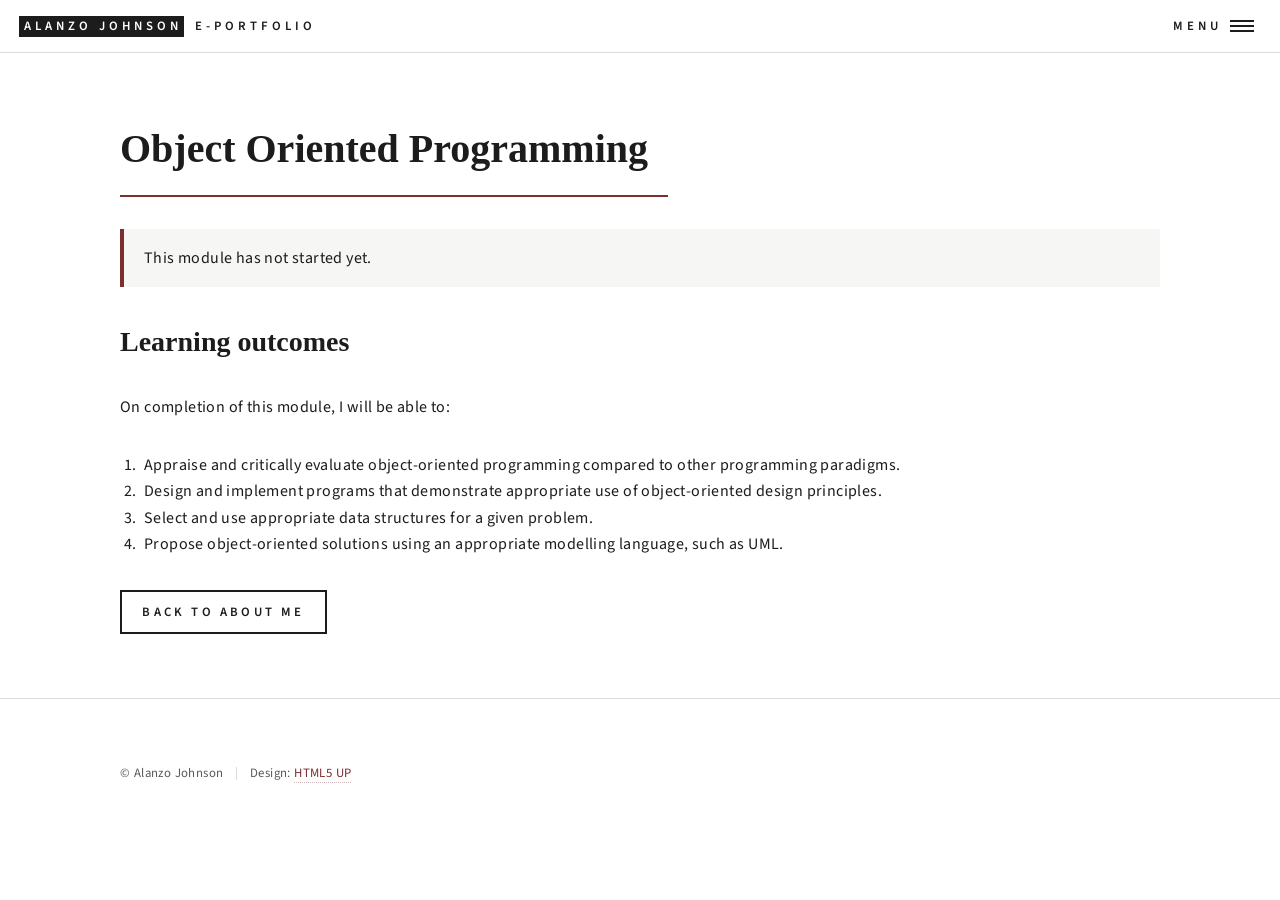
==== commit 4c96a46c: "Add files via upload" ====
--- a/object-oriented-programming.html
+++ b/object-oriented-programming.html
@@ -39,10 +39,8 @@
 					<div class="inner">
 
 						<header class="major"><h1>Object Oriented Programming</h1></header>
+						<p class="status-note">This module has not started yet.</p>
 
-						<div class="status-note">This module has not started yet. Evidence will be added as the module runs.</div>
-
-						<!-- LEARNING OUTCOMES (official) -->
 						<h2 id="outcomes">Learning outcomes</h2>
 						<p>On completion of this module, I will be able to:</p>
 						<ol>
@@ -52,67 +50,81 @@
 							<li>Propose object-oriented solutions using an appropriate modelling language, such as UML.</li>
 						</ol>
 
-						<!-- E-PORTFOLIO REQUIREMENTS CHECKLIST -->
-						<h3>What this page must contain</h3>
-						<ul>
-							<li>Collaborative Discussion 1: summary (LO1)</li>
-							<li>Collaborative Discussion 2: summary (LO1)</li>
-							<li>Reflective piece (key module aim)</li>
-							<li>Summary of learning outcomes</li>
-							<li>Feedback from peers and tutors</li>
-							<li>Professional skills matrix and action plan (PDP)</li>
-							<li>Other artefacts, each mapped to the learning outcomes</li>
-						</ul>
+						<!-- AUTHORING CHECKLIST (not shown on the site)
+						     This page must eventually contain:
+						     [ ] Collaborative Discussion 1: summary (LO1)
+						     [ ] Collaborative Discussion 2: summary (LO1)
+						     [ ] Reflective piece (key module aim)
+						     [ ] Summary of learning outcomes
+						     [ ] Feedback from peers and tutors
+						     [ ] Professional skills matrix and action plan (PDP)
+						     [ ] Other artefacts, each mapped to the learning outcomes
+						-->
 
-						<!-- SUMMARY OF LEARNING OUTCOMES (your own words) -->
-						<h2 id="summary">1. Summary of learning outcomes</h2>
-						<p>[In your own words: what each outcome meant in practice and where your evidence for it sits on this page.]</p>
+						<!-- HIDDEN SECTION: Summary of learning outcomes
+						     To publish: replace the [bracketed] text, then delete this line
+						     and the line that says END HIDDEN SECTION.
+						<h2 id="summary">Summary of learning outcomes</h2>
+						<p>[In your own words: what each outcome meant in practice and where the evidence for it sits on this page.]</p>
+						END HIDDEN SECTION -->
 
-						<!-- ARTEFACTS -->
-						<h2 id="artefacts">2. Artefacts</h2>
+						<!-- HIDDEN SECTION: Artefacts
+						     To publish: replace the [bracketed] text, then delete this line
+						     and the line that says END HIDDEN SECTION.
+						<h2 id="artefacts">Artefacts</h2>
 						<h3>Collaborative Discussion 1: summary <span class="lo-ref">(LO1)</span></h3>
 						<p><strong>Description:</strong> [What it is and how it evidences LO1.]</p>
-						<p><strong>Link:</strong> <a href="[link]">[View artefact]</a></p>
-
+						<p><strong>Link:</strong> <a href="[link]">View artefact</a></p>
 						<h3>Collaborative Discussion 2: summary <span class="lo-ref">(LO1)</span></h3>
 						<p><strong>Description:</strong> [What it is and how it evidences LO1.]</p>
-						<p><strong>Link:</strong> <a href="[link]">[View artefact]</a></p>
+						<p><strong>Link:</strong> <a href="[link]">View artefact</a></p>
+						END HIDDEN SECTION -->
 
-						<!-- REFLECTIVE PIECE: What? So what? Now what? (Rolfe et al., 2001) -->
-						<h2 id="reflection">3. Reflective piece <span class="lo-ref">(key module aim)</span></h2>
+						<!-- HIDDEN SECTION: Reflective piece
+						     To publish: replace the [bracketed] text, then delete this line
+						     and the line that says END HIDDEN SECTION.
+						<h2 id="reflection">Reflective piece <span class="lo-ref">(key module aim)</span></h2>
 						<h3>What?</h3>
 						<p>[What happened, what you did, what you learnt.]</p>
 						<h3>So what?</h3>
 						<p>[Why it matters: analysis, link to literature, what challenged you.]</p>
 						<h3>Now what?</h3>
 						<p>[What you will do differently and how you will apply it.]</p>
+						END HIDDEN SECTION -->
 
-						<!-- FEEDBACK -->
-						<h2 id="feedback">4. Feedback from peers and tutors</h2>
+						<!-- HIDDEN SECTION: Feedback from peers and tutors
+						     To publish: replace the [bracketed] text, then delete this line
+						     and the line that says END HIDDEN SECTION.
+						<h2 id="feedback">Feedback from peers and tutors</h2>
 						<div class="table-wrapper">
 							<table>
 								<thead><tr><th>From</th><th>On which artefact</th><th>Feedback</th><th>My response or change made</th></tr></thead>
-								<tbody><tr><td>[Tutor / peer]</td><td>[ ]</td><td>[ ]</td><td>[ ]</td></tr></tbody>
+								<tbody><tr><td>[Tutor or peer]</td><td>[Artefact]</td><td>[Feedback]</td><td>[Response]</td></tr></tbody>
 							</table>
 						</div>
+						END HIDDEN SECTION -->
 
-						<!-- SKILLS MATRIX: rate 1 (novice) to 5 (expert) -->
-						<h2 id="skills">5. Professional skills matrix and action plan</h2>
+						<!-- HIDDEN SECTION: Professional skills matrix and action plan
+						     To publish: replace the [bracketed] text, then delete this line
+						     and the line that says END HIDDEN SECTION.
+						<h2 id="skills">Professional skills matrix and action plan</h2>
+						<p>Ratings: 1 = novice, 5 = expert.</p>
 						<div class="table-wrapper">
 							<table>
-								<thead><tr><th>Skill</th><th>Before (1-5)</th><th>After (1-5)</th><th>Evidence</th><th>Action plan</th></tr></thead>
+								<thead><tr><th>Skill</th><th>Before</th><th>After</th><th>Evidence</th><th>Action plan</th></tr></thead>
 								<tbody>
-									<tr><td>Time management</td><td>[ ]</td><td>[ ]</td><td>[Artefact that shows it]</td><td>[Next action, by when]</td></tr>
-									<tr><td>Resilience</td><td>[ ]</td><td>[ ]</td><td>[Artefact that shows it]</td><td>[Next action, by when]</td></tr>
-									<tr><td>Critical thinking and analysis</td><td>[ ]</td><td>[ ]</td><td>[Artefact that shows it]</td><td>[Next action, by when]</td></tr>
-									<tr><td>Problem-solving</td><td>[ ]</td><td>[ ]</td><td>[Artefact that shows it]</td><td>[Next action, by when]</td></tr>
-									<tr><td>Communication and literacy</td><td>[ ]</td><td>[ ]</td><td>[Artefact that shows it]</td><td>[Next action, by when]</td></tr>
-									<tr><td>IT and digital</td><td>[ ]</td><td>[ ]</td><td>[Artefact that shows it]</td><td>[Next action, by when]</td></tr>
-									<tr><td>Numeracy</td><td>[ ]</td><td>[ ]</td><td>[Artefact that shows it]</td><td>[Next action, by when]</td></tr>
-									<tr><td>Critical reflection</td><td>[ ]</td><td>[ ]</td><td>[Artefact that shows it]</td><td>[Next action, by when]</td></tr>
+									<tr><td>Time management</td><td>[1 to 5]</td><td>[1 to 5]</td><td>[Artefact that shows it]</td><td>[Next action, by when]</td></tr>
+									<tr><td>Resilience</td><td>[1 to 5]</td><td>[1 to 5]</td><td>[Artefact that shows it]</td><td>[Next action, by when]</td></tr>
+									<tr><td>Critical thinking and analysis</td><td>[1 to 5]</td><td>[1 to 5]</td><td>[Artefact that shows it]</td><td>[Next action, by when]</td></tr>
+									<tr><td>Problem-solving</td><td>[1 to 5]</td><td>[1 to 5]</td><td>[Artefact that shows it]</td><td>[Next action, by when]</td></tr>
+									<tr><td>Communication and literacy</td><td>[1 to 5]</td><td>[1 to 5]</td><td>[Artefact that shows it]</td><td>[Next action, by when]</td></tr>
+									<tr><td>IT and digital</td><td>[1 to 5]</td><td>[1 to 5]</td><td>[Artefact that shows it]</td><td>[Next action, by when]</td></tr>
+									<tr><td>Numeracy</td><td>[1 to 5]</td><td>[1 to 5]</td><td>[Artefact that shows it]</td><td>[Next action, by when]</td></tr>
+									<tr><td>Critical reflection</td><td>[1 to 5]</td><td>[1 to 5]</td><td>[Artefact that shows it]</td><td>[Next action, by when]</td></tr>
 								</tbody>
 							</table>
 						</div>
+						END HIDDEN SECTION -->
 
 						<ul class="actions"><li><a href="index.html" class="button">Back to About Me</a></li></ul>
 
